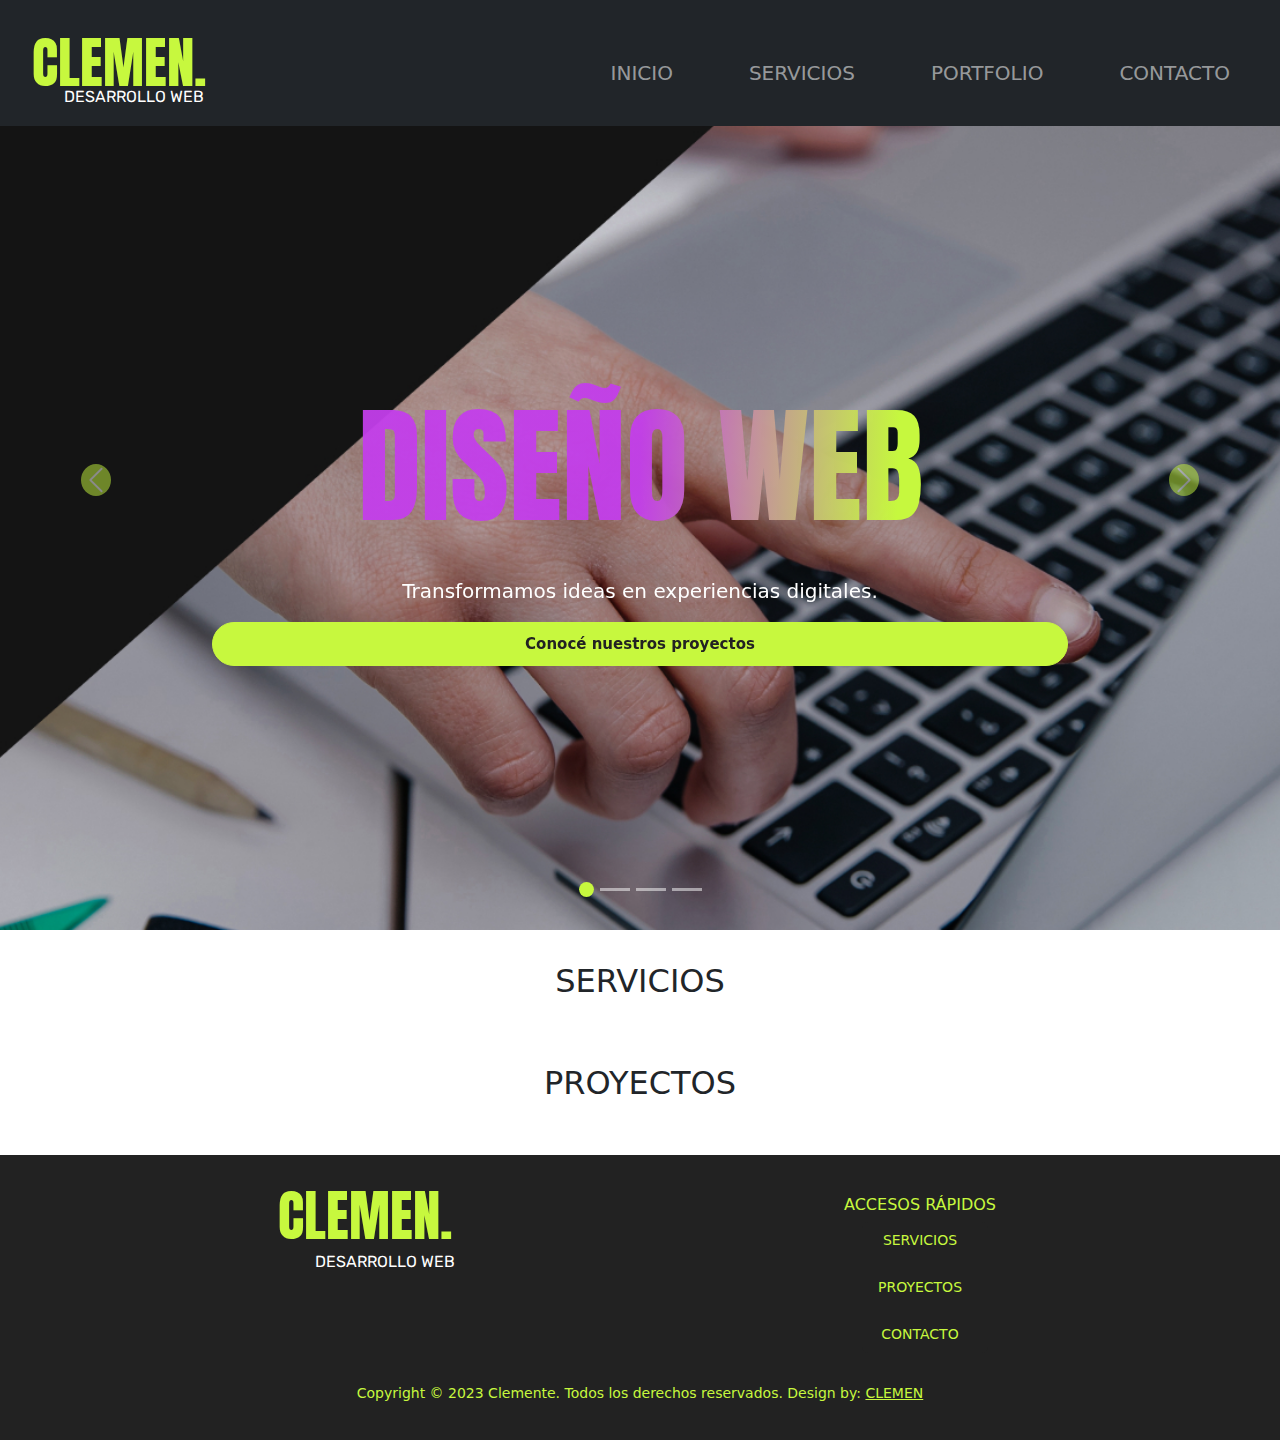
==== index.html @ 140f1930 "v1.0" ====
<!DOCTYPE html>
<html lang="es">
<head>
    <meta charset="UTF-8">
    <meta name="viewport" content="width=device-width, initial-scale=1.0">
    <!-- BS 5.3.3 -->
    <link href="https://cdn.jsdelivr.net/npm/bootstrap@5.3.3/dist/css/bootstrap.min.css" rel="stylesheet" integrity="sha384-QWTKZyjpPEjISv5WaRU9OFeRpok6YctnYmDr5pNlyT2bRjXh0JMhjY6hW+ALEwIH" crossorigin="anonymous">
    <!-- Font Awesome -->
    <link rel="stylesheet" href="https://cdnjs.cloudflare.com/ajax/libs/font-awesome/6.5.2/css/all.min.css" integrity="sha512-SnH5WK+bZxgPHs44uWIX+LLJAJ9/2PkPKZ5QiAj6Ta86w+fsb2TkcmfRyVX3pBnMFcV7oQPJkl9QevSCWr3W6A==" crossorigin="anonymous" referrerpolicy="no-referrer" />
    <!-- AOS Animation link -->
    <link href="https://unpkg.com/aos@2.3.1/dist/aos.css" 
    rel="stylesheet">


    <!-- owl libreria cdnjs -->
    <link rel="stylesheet" href="https://cdnjs.cloudflare.com/ajax/libs/OwlCarousel2/2.3.4/assets/owl.carousel.css" integrity="sha512-UTNP5BXLIptsaj5WdKFrkFov94lDx+eBvbKyoe1YAfjeRPC+gT5kyZ10kOHCfNZqEui1sxmqvodNUx3KbuYI/A==" crossorigin="anonymous" referrerpolicy="no-referrer" />
    <link rel="stylesheet" href="https://cdnjs.cloudflare.com/ajax/libs/OwlCarousel2/2.3.4/assets/owl.theme.default.min.css" integrity="sha512-sMXtMNL1zRzolHYKEujM2AqCLUR9F2C4/05cdbxjjLSRvMQIciEPCQZo++nk7go3BtSuK9kfa/s+a4f4i5pLkw==" crossorigin="anonymous" referrerpolicy="no-referrer" />
    <!-- CSS Link -->
    <link rel="stylesheet" href="./css/style.css?">


    <title>CLEMEN | DISEÑO WEB</title>


</head>
<body>

<!-- MENU -->
<nav class="navbar navbar-expand-sm bg-dark navbar-dark fixed-top">
    
    <div class="container-fluid">
        <a class="navbar-brand" href="#">CLEMEN. <br> <span>DESARROLLO WEB</span></a>
        <button class="navbar-toggler" type="button" data-bs-toggle="collapse" data-bs-target="#menu">
        <span class="navbar-toggler-icon"></span>
        </button>
        <div class="collapse navbar-collapse" id="menu">
        <ul class="navbar-nav">
            <li class="nav-item">
            <a class="nav-link" href="#">Inicio</a>
            </li>
            <li class="nav-item">
            <a class="nav-link" href="#">Servicios</a>
            </li>
            <li class="nav-item">
            <a class="nav-link" href="#">Portfolio</a>
            </li>
            <li class="nav-item">
            <a class="nav-link" href="#">Contacto</a>
            </li>
        </ul>
        </div>
    </div>
    </nav>
<main class="carousel-main">    
    <!-- Carousel -->
    <div id="demo" class="carousel slide" data-bs-ride="carousel">

    <!-- Indicators/dots -->
    <div class="carousel-indicators">
    <button type="button" data-bs-target="#demo" data-bs-slide-to="0" class="active">        
    </button>
    <button type="button" class="no-active" data-bs-target="#demo" data-bs-slide-to="1">
    </button>
    <button type="button" class="no-active" data-bs-target="#demo" data-bs-slide-to="2">
    </button>
    <button type="button" class="no-active" data-bs-target="#demo" data-bs-slide-to="2">
    </button>
    </div>
    <!-- The slideshow/carousel -->
    <div class="carousel-inner">
        <div class="carousel-item active">
            <div class="img img-slider1"></div>
            <div class="carousel-caption">
                <h1 class="responsive-titulo">DISEÑO WEB</h1>
                <p class="responsive-texto">Transformamos ideas en experiencias digitales.</p>
                <a href="#" class="btn btn-primary btn-call">Conocé nuestros proyectos</a>                            
            </div>
        </div>
        <div class="carousel-item ">
            <div class="img img-slider3"></div>
            <div class="carousel-caption">
                <h3 class="responsive-titulo">VISIBILIDAD WEB</h3>
                <p class="responsive-texto">Enfoca en mejorar la visibilidad en línea de los clientes</p>
                <a href="#" class="btn btn-primary btn-call">Descubrí cómo lo hacemos</a>
            </div>
        </div>
        <div class="carousel-item ">
            <div class="img img-slider4"></div>
            <div class="carousel-caption ">
                <h3 class="responsive-titulo">DISEÑO UX</h3>
                <p class="responsive-texto">Creamos experiencias digitales centradas y adaptadas para todos usuarios.</p>
                <a href="#" class="btn btn-primary btn-call">Conocé más</a>
            </div>
        </div>
        <div class="carousel-item ">
            <div class="img img-slider2"></div>
            <div class="carousel-caption">
                <h3 class="responsive-titulo">IDENTIDAD VISUAL</h3>
                <p class="responsive-texto">Construimos la identidad de tu negocio</p>
                <a href="#" class="btn btn-primary btn-call">Conocé más</a>
            </div>
        </div>


    </div>    
    <!-- Left and right controls/icons -->
    <button class="carousel-control-prev" type="button" data-bs-target="#demo" data-bs-slide="prev">
    <span class="carousel-control-prev-icon"></span>
    </button>
    <button class="carousel-control-next" type="button" data-bs-target="#demo" data-bs-slide="next">
    <span class="carousel-control-next-icon"></span>
    </button>
    </div>

</main>
<section class="servicios m-2" id="servicios">
    <div class="container">
        <h2 class="p-4 text-center">SERVICIOS</h2>
    </div>
    <div class="container d-flex ">
        <div class="owl-carousel owl-one owl-theme justify-content-center align-items-center">
            <div class="item item-branding">                
                <h4 class="animated-header">BRANDING</h4>
            </div>
            <div class="item item-design"><h4 class="animated-header">SITIOS WEB</h4></div>
            <div class="item item-seo"><h4 class="animated-header">SEO</h4></div>
    </div>
</section>
<section class="jumbotron">
    <div class="container-fluid">

    </div>
</section>
<section class="call-action m-2" id="call-action">
    <div class="container">
        <h2 class="p-4 text-center">PROYECTOS</h2>
    </div>    
    <div class="container-fluid">
        <div class="row">
            <div class="owl-carousel owl-two owl-theme justify-content-center align-items-center">
                <div class="item-proyecto item-proyecto1"></div>
                <div class="item-proyecto item-proyecto2"></div>
                <div class="item-proyecto item-proyecto3"></div>
                <div class="item-proyecto item-proyecto4"></div>
                <div class="item-proyecto item-proyecto5"></div>

        </div>
        </div>
    </div>
</section>
<footer>
    <div class="container">
        <div class="row">
            <div class="col-12 col-md-6 col-lg-6">
                    <div class="logo-footer m-4">
                        <a href="#">CLEMEN. <br><span>DESARROLLO WEB</span></a>
                    </div>
                    <div class="redes">
                        <a href="#"><i class="fa-brands fa-instagram"></i></a>
                        <a href="#"><i class="fa-brands fa-github"></i></a>
                        <a href="#"><i class="fa-solid fa-envelope"></i></a>
                    </div>
            </div>
            <div class="col-12 col-md-6 col-lg-6">
                <div class="accesos-rapidos">  
                    <h3>ACCESOS RÁPIDOS</h3>
                    <ul class="list-group">
                        <li class="list-group-item"><a href="#servicios">SERVICIOS</a></li>
                        <li class="list-group-item"><a href="#call-action">PROYECTOS</a></li>
                        <li class="list-group-item"><a href="#contacto">CONTACTO</a></li>                        
                    </ul>
                </div>
            </div>
        </div>
        <!-- COPYRIGHT -->

        <div class="copyright">
            <p>Copyright © 2023 Clemente. Todos los derechos reservados. Design by: <a href="#">CLEMEN</a></p>
        </div>
    </div>
</footer>
    <!--jqery script -->
    <script src="https://cdnjs.cloudflare.com/ajax/libs/jquery/3.7.1/jquery.min.js" integrity="sha512-v2CJ7UaYy4JwqLDIrZUI/4hqeoQieOmAZNXBeQyjo21dadnwR+8ZaIJVT8EE2iyI61OV8e6M8PP2/4hpQINQ/g==" crossorigin="anonymous" referrerpolicy="no-referrer"></script>
    <!-- Owl carousel script -->
    <script src="https://cdnjs.cloudflare.com/ajax/libs/OwlCarousel2/2.3.4/owl.carousel.min.js" integrity="sha512-bPs7Ae6pVvhOSiIcyUClR7/q2OAsRiovw4vAkX+zJbw3ShAeeqezq50RIIcIURq7Oa20rW2n2q+fyXBNcU9lrw==" crossorigin="anonymous" referrerpolicy="no-referrer"></script>
    <script>
    $('.owl-one').owlCarousel({
    loop:true,
    margin: 10,    
    center: true,
    responsive:{
            0:{
                items:1.2
            },
            600:{
                items:3
            },
            1000:{
                items:3
            }
        }
    })
    $('.owl-two').owlCarousel({
    loop: true,
    margin: 10,    
    items: 1,
    autoplay: true,
    center: true,
    autowidth: true,
    autoplayTimeout: 3000, // Cambia cada 3 segundos
    autoplayHoverPause: true,
    responsive:{
            0:{
                items:1.3
            },
            600:{
                items:3
            },
            1000:{
                items:3.5
            }
        }
  });
    </script>
    <!-- Script BS 5.3.3 -->
    <script src="https://cdn.jsdelivr.net/npm/bootstrap@5.3.3/dist/js/bootstrap.bundle.min.js" integrity="sha384-YvpcrYf0tY3lHB60NNkmXc5s9fDVZLESaAA55NDzOxhy9GkcIdslK1eN7N6jIeHz" crossorigin="anonymous"></script>

    <!-- Script JS MAIN
    <script src="./js/main.js"></sc>  -->
</body>
</html>
---- css/style.css ----
@import url('https://fonts.googleapis.com/css2?family=Anton+SC&family=Rubik:ital,wght@0,300..900;1,300..900&display=swap');
* {
    margin: 0;
    padding: 0;
    box-sizing: border-box;
}

.navbar{
    height: auto;
    padding: 20px 0px;
}
.navbar-toggler{
    border: 0px;
    color:#ffffff00;
    border-radius: 0px;
}


.navbar-toggler:hover{
    color: #fff;
    transition: all, 0.2s;
    transform: scale(1.3);
}

.navbar-brand {
    color: #C7F83E;
    width: 70%;
    font-family: 'Anton SC', sans-serif;
    font-size: 55px;   
    margin-bottom: 0px; 
    line-height: 34px;  
    padding: 20px;
    
}
.navbar-brand span {
    position: absolute;    
    font-size: 16px;
    margin-left: 32px;
    color: #fff;
    text-align: right;
    font-family: "Rubik", sans-serif;
    font-style: normal;

}
.navbar-nav li {
    display: flex;
    justify-content: space-between;
    align-items: end;
    padding: 10px 30px;        
    font-size: 20px;
    width: 100%;
    text-transform: uppercase;
}
/* cambio de color a negro del texto de cada nav-link en hover */

.nav-item:hover{
    background-color: #C7F83E;
    transition: all, 0.2s;
    transform: scale(1.1);
}
.navbar-collapse{
    margin-top: 20px;
}

.nav-item:hover a{
    color: #222222;
}


.carousel-item .img {
    max-width: 100%;
    height: 100vh;
    background-position: center;
    background-size: cover;
    background-repeat: no-repeat;
}

.img-slider1{
    background-image: url(../img/baner_1_cel.jpg);
}
.img-slider2{
    background-image: url(../img/branding.jpg);
}
.img-slider3{
    background-image: url(../img/baner_3.jpg);
}
.img-slider4{
    background-image: url(../img/slider-ux.jpg);
}


.carousel-main{
    margin-top: 50px;
}

.carousel-control-next-icon,
.carousel-control-prev-icon {
    background-color: #C7F83E;
    border-radius: 50%;
    width: 30px;
}

/* cambio de estilo los botones de los indicadores del carousel a botones amarillos redondos con el active en el indicador activo */
.carousel-indicators{
    height: 50px;
}
.carousel-indicators{
    height: 50px;
    display: flex;
    justify-content: center;
    align-items: center;
}

.responsive-titulo {
	font-size: clamp(3rem, 10vw, 8rem);
    padding: 25px;
}

.responsive-titulo {
	background-image: linear-gradient(92deg, #c33eebf1 50%, #c6f83e 80%);
	-webkit-text-fill-color: #0000;
	-webkit-background-clip: text;
}


.carousel-indicators{
    margin-top: 20px;
}

.carousel-indicators .active{
    background-color: #C7F83E;
    height: 15px;
    width: 15px;
    border-radius: 50%;
}

.carousel-caption{  
    position: absolute;
    top: 10%;
	display: flex;	
	justify-content: center; 
    flex-direction: column;    
    border-radius: 10px;    
    font-size: 20px; 
    padding: 20px;
    height: auto;
    /* efecto de blur en el fondo */
    backdrop-filter: blur(5px);

}
.carousel-caption h3,h1{
    font-weight: 300;       
    font-family: 'Anton SC', sans-serif;
    text-align: center;
}   
.carousel-caption span{
    font-weight: 300; 
    font-size: 50px;       
    font-family: 'Anton SC', sans-serif;
}

.btn-call {
    background-color: #C7F83E;
    color: #222222;
    border: 1px solid #C7F83E;
    font-size: 15px;
    font-weight: 600;
    padding: 10px 20px;
    border-radius: 50px;
    width: auto;
    transition: all 0.3s ease-in-out;
}
.btn-call:hover {
    background-color: #222222;
    color: #C7F83E;
    border: 1px solid #C7F83E;
    transition: all 0.3s ease-in-out;
}
.owl-carousel .item{    
    border-radius: 10px;
    padding: 0px;
    font-size: 25px;
    text-align: center;
    background-size: cover;
    background-position: center;
    background-repeat: no-repeat;
    height: 250px;
    display: flex;
    justify-content: center;
    align-items: end;
}

.owl-carousel .item-proyecto{
    height: 200px;
    width: auto;;
    background-size: cover;
    background-position: center;    
}

.item-proyecto1{
    background-image: url(../img/mockup-aht.jpg);
}

.item-proyecto2{
    background-image: url(../img/mockup-brossi.jpg);
}

.item-proyecto3{
    background-image: url(../img/mockup-guerrieri.jpg);
}

.item-proyecto4{
    background-image: url(../img/mockup-hogar.jpg);
}

.item-proyecto5{
    background-image: url(../img/mockup-costabonita.jpg);
}

.item-branding{
    background-image: url(../img/branding.jpg);
}
.item-design{
    background-image: url(../img/diseno-web.jpg);
}
.item-seo{
    background-image: url(../img/seo.jpg);
}


.animated-header {
    display: inline-block;
    position: relative;
    color: black;
    background-color: #C7F83E;
    width: 100%;
    overflow: hidden;
    transition: all 0.3s ease;
    padding: 10px
}


.animated-header:hover::before {
transform: translateX(0);
}

.animated-header:hover {
color: white; /* Color del texto cuando está animado */
background-color: #8f3ef8;
}
footer{
    background-color: #222222;
    color: #C7F83E;
    padding: 20px;
    text-align: center;
    font-size: 14px;
    margin-top: 20px;
}

.logo-footer a{
    width: 100px;
    height: 100px;
    margin-bottom: 20px;
    color: #C7F83E;
    width: 70%;
    font-family: 'Anton SC', sans-serif;
    font-size: 55px;   
    margin-bottom: 0px; 
    line-height: 34px;  
    padding: 20px;
    text-decoration: none;
}
.logo-footer a span {
    position: absolute;    
    font-size: 16px;    
    color: #fff;    
    font-family: "Rubik", sans-serif;
    font-style: normal;
    margin-left: -30px;
    
}

.redes{
    display: flex;
    justify-content: center;
    align-items: center;
    margin-top: 20px;
    margin-bottom: 20px;
}
.redes a{
    color: #C7F83E;
    font-size: 30px;
    margin-right: 10px;
    transition: all 0.3s ease-in-out;
}
.redes a:hover{
    color: #8f3ef8;
    transform: scale(1.2);
}
.accesos-rapidos{
    display: flex;
    justify-content: center;
    align-items: center;
    flex-direction: column;
    margin-top: 20px;
    margin-bottom: 20px;    
}
.accesos-rapidos ul{
    list-style: none;
    padding: 0;
    margin: 0;    
}
.accesos-rapidos li{
    margin-bottom: 10px;
    background-color: #222222;
    border: 0px;
}
.accesos-rapidos h3{
    color: #C7F83E;
    font-size: 16px;
    margin-right: 10px;
    transition: all 0.3s ease-in-out;
}
.accesos-rapidos a{
    color: #C7F83E;
    font-size: 14px;
    margin-right: 10px;
    transition: all 0.3s ease-in-out;
    text-decoration: none;
}
.accesos-rapidos a:hover{
    color: #8f3ef8;
    transform: scale(1.2);
    
}
/* copyright */
.copyright p a{
    color: #C7F83E;
}

@media (min-width: 768px){
    .img-slider1{
        background-image: url(../img/baner_1.jpg);
    }
    .img-slider2{
        background-image: url(../img/branding.jpg);
    }
    .img-slider3{
        background-image: url(../img/baner_3.jpg);
    }
    .img-slider3{
        background-image: url(../img/slider-ux.jpg);
    }
    .carousel-main{
        margin-top: 30px;
    }
    .carousel-caption{
        backdrop-filter: blur(0px);
    }

}
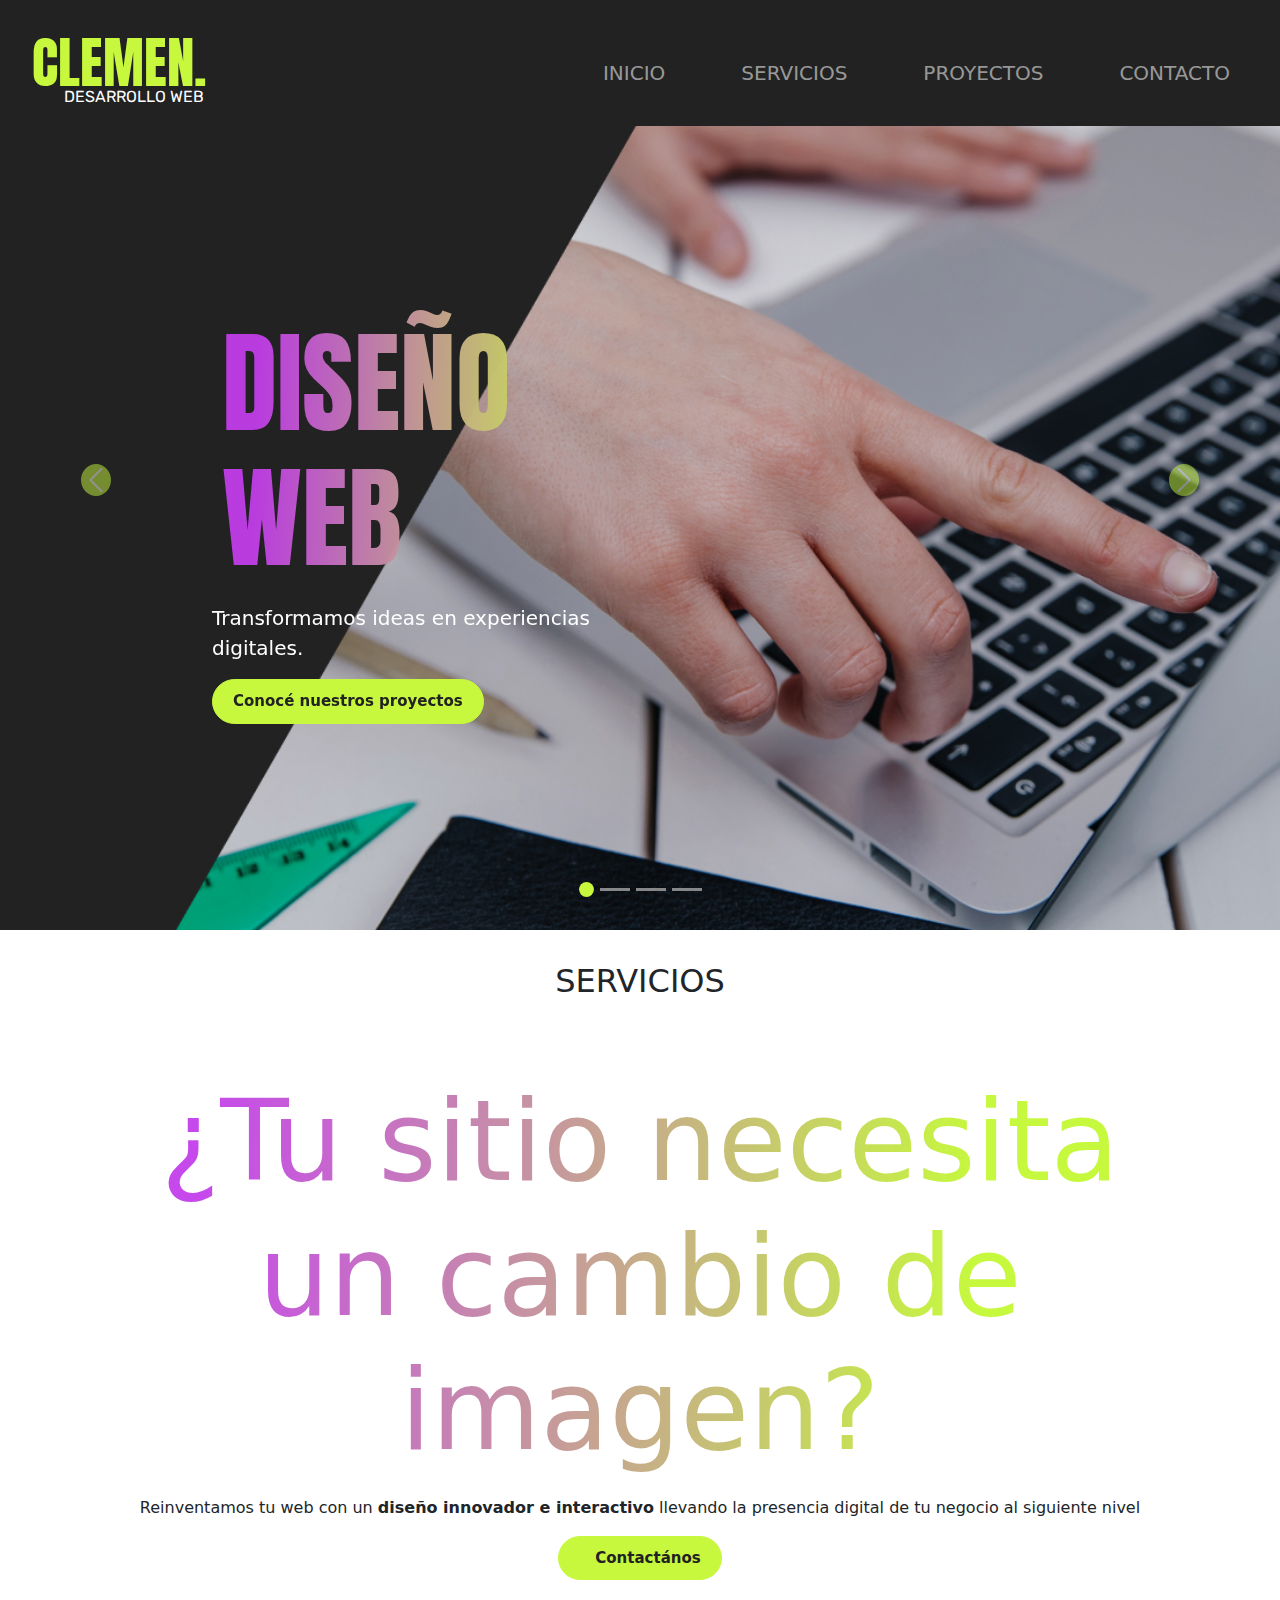
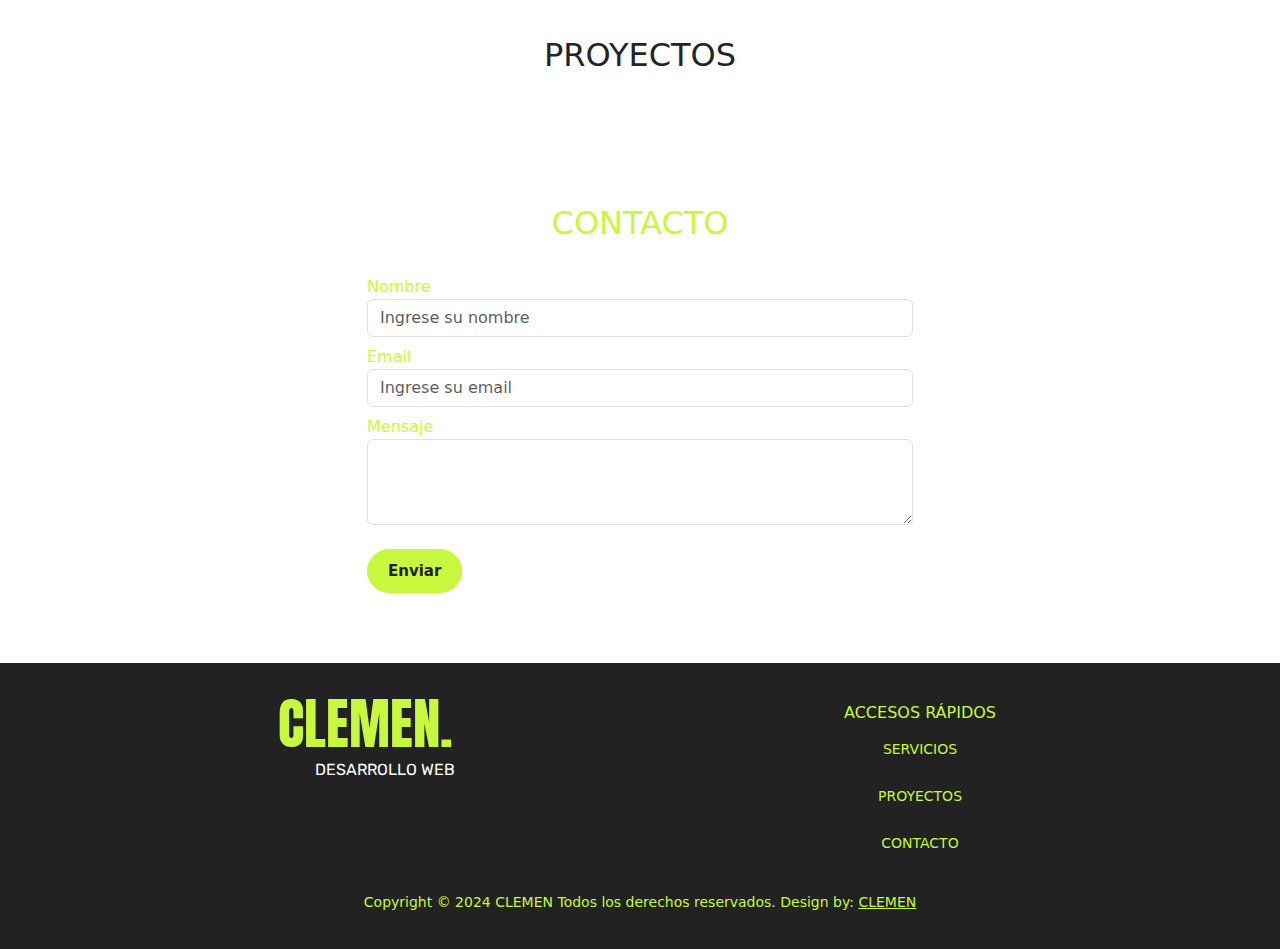
==== commit d1929997: "V2 optimizado desktop y mobile" ====
--- a/index.html
+++ b/index.html
@@ -19,15 +19,14 @@
     <link rel="stylesheet" href="./css/style.css?">
 
 
-    <title>CLEMEN | DISEÑO WEB</title>
+    <title>CLEMEN. | DISEÑO WEB</title>
 
 
 </head>
 <body>
 
 <!-- MENU -->
-<nav class="navbar navbar-expand-sm bg-dark navbar-dark fixed-top">
-    
+<nav class="navbar navbar-expand-sm navbar-dark fixed-top">    
     <div class="container-fluid">
         <a class="navbar-brand" href="#">CLEMEN. <br> <span>DESARROLLO WEB</span></a>
         <button class="navbar-toggler" type="button" data-bs-toggle="collapse" data-bs-target="#menu">
@@ -39,13 +38,13 @@
             <a class="nav-link" href="#">Inicio</a>
             </li>
             <li class="nav-item">
-            <a class="nav-link" href="#">Servicios</a>
-            </li>
-            <li class="nav-item">
-            <a class="nav-link" href="#">Portfolio</a>
-            </li>
-            <li class="nav-item">
-            <a class="nav-link" href="#">Contacto</a>
+            <a class="nav-link" href="#servicios">Servicios</a>
+            </li>
+            <li class="nav-item">
+            <a class="nav-link" href="#proyectos">Proyectos</a>
+            </li>
+            <li class="nav-item">
+            <a class="nav-link" href="#contacto">Contacto</a>
             </li>
         </ul>
         </div>
@@ -63,7 +62,7 @@
     </button>
     <button type="button" class="no-active" data-bs-target="#demo" data-bs-slide-to="2">
     </button>
-    <button type="button" class="no-active" data-bs-target="#demo" data-bs-slide-to="2">
+    <button type="button" class="no-active" data-bs-target="#demo" data-bs-slide-to="3">
     </button>
     </div>
     <!-- The slideshow/carousel -->
@@ -71,33 +70,43 @@
         <div class="carousel-item active">
             <div class="img img-slider1"></div>
             <div class="carousel-caption">
-                <h1 class="responsive-titulo">DISEÑO WEB</h1>
-                <p class="responsive-texto">Transformamos ideas en experiencias digitales.</p>
-                <a href="#" class="btn btn-primary btn-call">Conocé nuestros proyectos</a>                            
-            </div>
-        </div>
-        <div class="carousel-item ">
+                <h1 class="responsive-titulo text-start">DISEÑO WEB</h1>
+                <p class="text-start">Transformamos ideas en experiencias digitales.</p>
+                <div class="boton-call text-start">
+                    <a href="#proyectos" class="btn btn-primary btn-call">Conocé nuestros proyectos</a>
+                </div>
+                                            
+            </div>
+        </div>
+
+        <div class="carousel-item">
+            <div class="img img-slider4"></div>
+            <div class="carousel-caption l-50">
+                <h3 class="responsive-titulo">DISEÑO UX</h3>
+                <p class="text-end">Creamos experiencias digitales centradas y adaptadas para todos usuarios.</p>
+                <div class="boton-call text-end"><a href="#" class="btn btn-primary btn-call">Conocé el proceso</a>
+                </div>
+                
+            </div>
+        </div>
+        <div class="carousel-item">
             <div class="img img-slider3"></div>
             <div class="carousel-caption">
-                <h3 class="responsive-titulo">VISIBILIDAD WEB</h3>
-                <p class="responsive-texto">Enfoca en mejorar la visibilidad en línea de los clientes</p>
-                <a href="#" class="btn btn-primary btn-call">Descubrí cómo lo hacemos</a>
-            </div>
-        </div>
-        <div class="carousel-item ">
-            <div class="img img-slider4"></div>
-            <div class="carousel-caption ">
-                <h3 class="responsive-titulo">DISEÑO UX</h3>
-                <p class="responsive-texto">Creamos experiencias digitales centradas y adaptadas para todos usuarios.</p>
-                <a href="#" class="btn btn-primary btn-call">Conocé más</a>
-            </div>
-        </div>
+                <h3 class="responsive-titulo text-start">VISIBILIDAD WEB</h3>
+                <p class="text-start">Optimizamos tu sitio para que aparezcas dónde y cómo tus clientes te buscan.</p>
+                <div class="boton-call text-start"><a href="./pages/seo.html" class="btn btn-primary btn-call">Descubrí cómo lo hacemos</a></div>
+                
+            </div>
+        </div>        
         <div class="carousel-item ">
             <div class="img img-slider2"></div>
-            <div class="carousel-caption">
-                <h3 class="responsive-titulo">IDENTIDAD VISUAL</h3>
-                <p class="responsive-texto">Construimos la identidad de tu negocio</p>
-                <a href="#" class="btn btn-primary btn-call">Conocé más</a>
+            <div class="carousel-caption l-50">
+                <h3 class="responsive-titulo text-end">IDENTIDAD VISUAL</h3>
+                <p class="text-end">Tu marca es tu historia, construimos la imagen de tu negocio.</p>
+                <div class="boton-call text-end">
+                    <a href="./pages/branding.html" class="btn btn-primary btn-call">Conocé más</a>
+                </div>
+                
             </div>
         </div>
 
@@ -119,32 +128,88 @@
     </div>
     <div class="container d-flex ">
         <div class="owl-carousel owl-one owl-theme justify-content-center align-items-center">
+            <div class="item item-design"><h4 class="animated-header">SITIOS WEB</h4></div>
             <div class="item item-branding">                
                 <h4 class="animated-header">BRANDING</h4>
             </div>
-            <div class="item item-design"><h4 class="animated-header">SITIOS WEB</h4></div>
             <div class="item item-seo"><h4 class="animated-header">SEO</h4></div>
     </div>
 </section>
 <section class="jumbotron">
-    <div class="container-fluid">
-
-    </div>
-</section>
-<section class="call-action m-2" id="call-action">
+    <div class="container text-center p-4">
+        <div class="row">
+            <div class="col-auto">
+                <h2 class="responsive-titulo text-center">¿Tu sitio necesita un cambio de imagen?</h2>
+                <p>Reinventamos tu web con un <strong>diseño innovador e interactivo</strong> llevando la presencia digital de tu negocio al siguiente nivel</p>
+                <a href="" class="btn btn-primary btn-call"><i class="fa-brands fa-whatsapp me-3"></i>Contactános</a>
+        </div>
+
+        
+    </div>
+</section>
+<section class="call-action m-2" id="proyectos">
     <div class="container">
         <h2 class="p-4 text-center">PROYECTOS</h2>
     </div>    
     <div class="container-fluid">
         <div class="row">
             <div class="owl-carousel owl-two owl-theme justify-content-center align-items-center">
-                <div class="item-proyecto item-proyecto1"></div>
-                <div class="item-proyecto item-proyecto2"></div>
-                <div class="item-proyecto item-proyecto3"></div>
-                <div class="item-proyecto item-proyecto4"></div>
-                <div class="item-proyecto item-proyecto5"></div>
-
-        </div>
+                <div class="item-proyecto item-proyecto1">
+                    <a href="https://alzuarteaht.com.ar" target="_blank">
+                        <div class="overlay"></div>
+                    </a>
+                </div>
+                <div class="item-proyecto item-proyecto2">
+                    <a href="https://lucas-bragagnolo.github.io/Brossi/" target="_blank">
+                        <div class="overlay"></div>
+                    </a>
+                </div>
+                <div class="item-proyecto item-proyecto3">
+                    <a href="https://guerrieripropiedades.com" target="_blank">
+                        <div class="overlay"></div>
+                    </a>                    
+                </div>
+                <div class="item-proyecto item-proyecto4">
+                    <a href="https://hogardemontaña.com.ar" target="_blank">
+                        <div class="overlay"></div>
+                    </a>                    
+                </div>
+                <div class="item-proyecto item-proyecto5">
+                    <a href="https://gesellcostabonita.com.ar/" target="_blank">
+                        <div class="overlay"></div>
+                    </a>                    
+                </div>
+
+        </div>
+        </div>
+    </div>
+</section>
+<section class="contacto mt-4" id="contacto">
+    <div class="container">
+        <div class="row">
+            <div class="col-12">
+                <h2 class="p-4 text-center">CONTACTO</h2>
+            </div>
+            <div class="col-12 col-md-6 col-lg-6 offset-lg-3">
+                <div class="contacto-formulario">
+                    <form action="">
+                        <div class="form-group mb-2">
+                            <label for="nombre">Nombre</label>
+                            <input type="text" class="form-control" id="nombre" placeholder="Ingrese su nombre">
+                        </div>
+                        <div class="form-group mb-2">    
+                            <label for="email">Email</label>
+                            <input type="email" class="form-control" id="email" placeholder="Ingrese su email">
+                            
+                        </div>
+                        <div class="form-group mb-4">
+                            <label for="mensaje">Mensaje</label>
+                            <textarea class="form-control" id="mensaje" rows="3"></textarea>
+                        </div>
+                        <button type="submit" class="btn btn-primary btn-call">Enviar</button>
+                    </form>
+                </div>
+            </div>
         </div>
     </div>
 </section>
@@ -175,7 +240,7 @@
         <!-- COPYRIGHT -->
 
         <div class="copyright">
-            <p>Copyright © 2023 Clemente. Todos los derechos reservados. Design by: <a href="#">CLEMEN</a></p>
+            <p>Copyright © 2024 CLEMEN Todos los derechos reservados. Design by: <a href="#">CLEMEN</a></p>
         </div>
     </div>
 </footer>
--- a/css/style.css
+++ b/css/style.css
@@ -7,16 +7,18 @@
     box-sizing: border-box;
 }
 
+.navbar-dark{
+    background-color: #222222;
+}
 .navbar{
     height: auto;
     padding: 20px 0px;
 }
 .navbar-toggler{
     border: 0px;
-    color:#ffffff00;
+    color:#222222;
     border-radius: 0px;
 }
-
 
 .navbar-toggler:hover{
     color: #fff;
@@ -114,12 +116,11 @@
 }
 
 .responsive-titulo {
-	font-size: clamp(3rem, 10vw, 8rem);
-    padding: 25px;
-}
-
+	font-size: clamp(3.5rem, 10vw, 7rem);
+    padding: 10px;
+}
 .responsive-titulo {
-	background-image: linear-gradient(92deg, #c33eebf1 50%, #c6f83e 80%);
+	background-image: linear-gradient(92deg, #c33eebf1 10%, #c6f83e 80%);
 	-webkit-text-fill-color: #0000;
 	-webkit-background-clip: text;
 }
@@ -152,15 +153,16 @@
 }
 .carousel-caption h3,h1{
     font-weight: 300;       
-    font-family: 'Anton SC', sans-serif;
-    text-align: center;
+    font-family: 'Anton SC', sans-serif;    
 }   
 .carousel-caption span{
     font-weight: 300; 
     font-size: 50px;       
     font-family: 'Anton SC', sans-serif;
 }
-
+.boton-call {
+    width: auto;
+}
 .btn-call {
     background-color: #C7F83E;
     color: #222222;
@@ -168,8 +170,7 @@
     font-size: 15px;
     font-weight: 600;
     padding: 10px 20px;
-    border-radius: 50px;
-    width: auto;
+    border-radius: 50px;    
     transition: all 0.3s ease-in-out;
 }
 .btn-call:hover {
@@ -228,6 +229,19 @@
 .item-seo{
     background-image: url(../img/seo.jpg);
 }
+.overlay{
+    background-color: rgba(0, 0, 0, 0.5);
+    position: absolute;
+    top: 0;
+    left: 0;
+    width: 100%;
+    height: 100%;
+    display: flex;
+    justify-content: center;
+    align-items: center;
+    opacity: 0;
+    transition: opacity 0.3s ease;
+}
 
 
 .animated-header {
@@ -340,24 +354,37 @@
     color: #C7F83E;
 }
 
+.contacto{
+    background-image: url(../img/textura.jpg);
+    background-size: cover;
+    background-position: center;
+    background-repeat: no-repeat;
+    padding: 50px;
+    color: #C7F83E;
+}
+
 @media (min-width: 768px){
     .img-slider1{
-        background-image: url(../img/baner_1.jpg);
+        background-image: url(../img/slider_design.jpg);
     }
     .img-slider2{
-        background-image: url(../img/branding.jpg);
+        background-image: url(../img/slider_brand_2.jpg);
     }
     .img-slider3{
-        background-image: url(../img/baner_3.jpg);
-    }
-    .img-slider3{
-        background-image: url(../img/slider-ux.jpg);
+        background-image: url(../img/slider_seo_3.jpg);
+    }
+    .img-slider4{
+        background-image: url(../img/slider_ux.jpg);
     }
     .carousel-main{
         margin-top: 30px;
     }
     .carousel-caption{
         backdrop-filter: blur(0px);
+        width: 40%;        
+    }
+    .l-50{
+        left: 50%;
     }
 
 }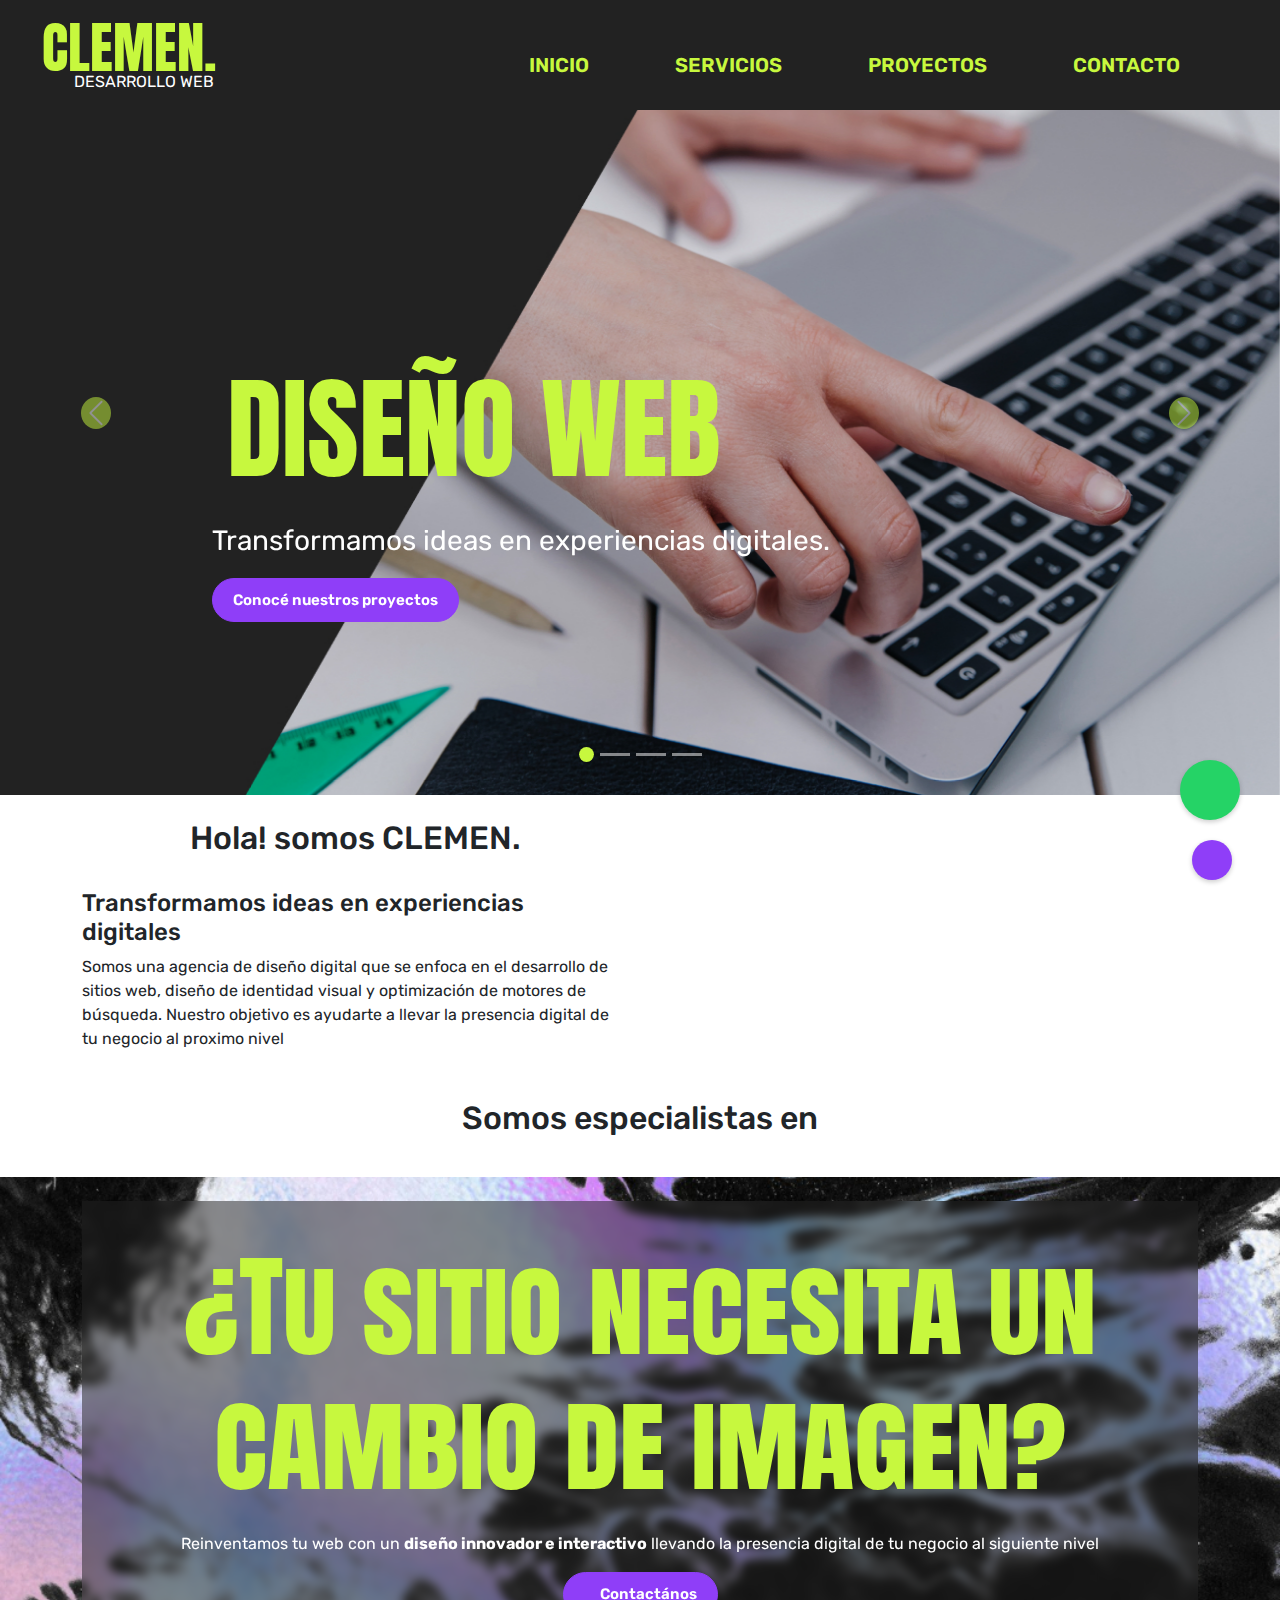
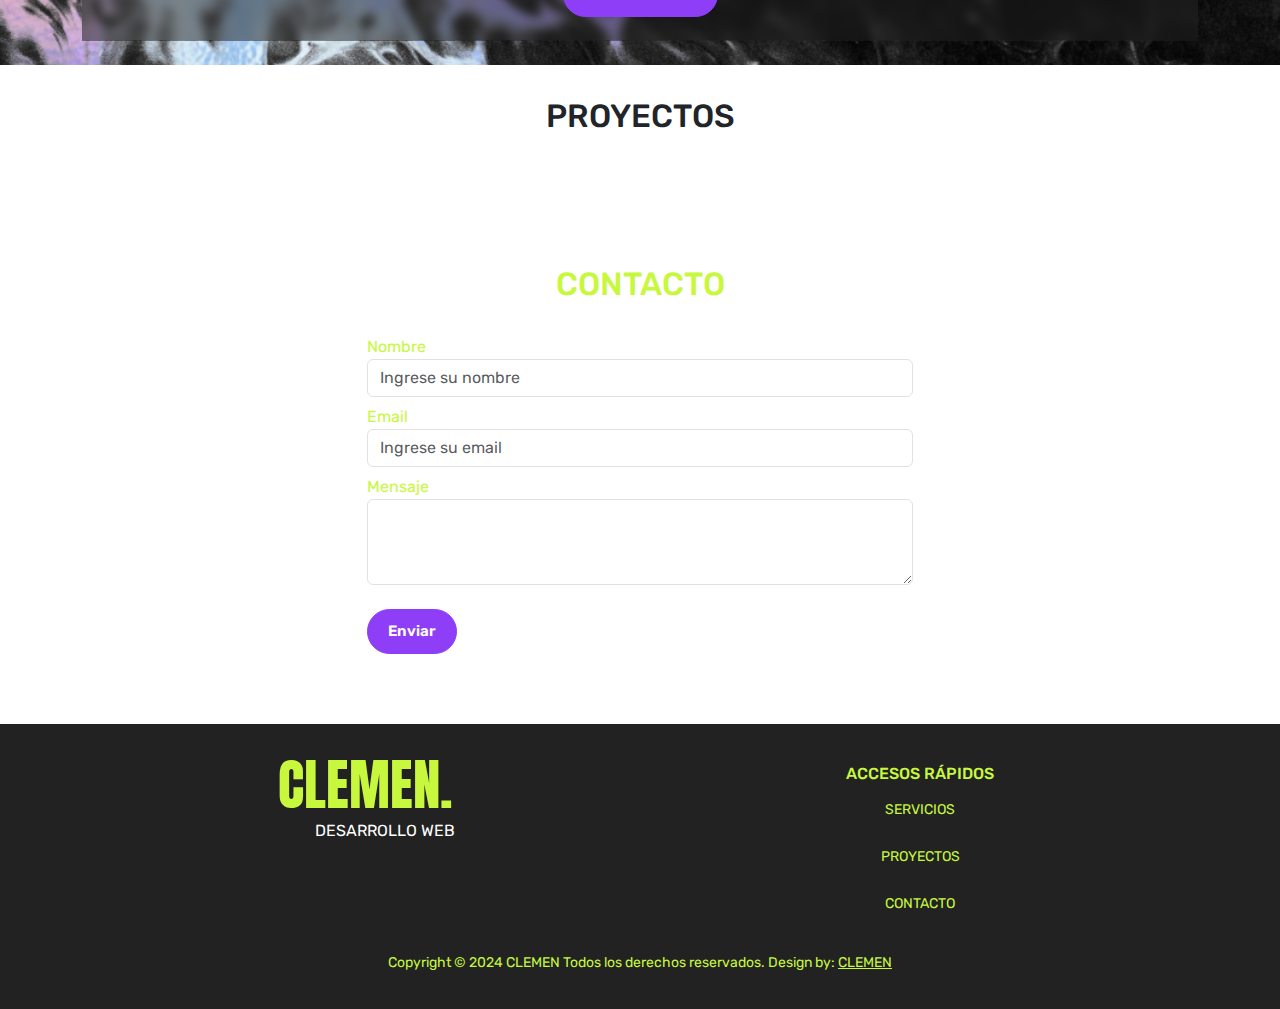
==== commit 0071f467: "Cambio de mood visual a abstracto" ====
--- a/index.html
+++ b/index.html
@@ -24,29 +24,44 @@
 
 </head>
 <body>
-
+    <div class="floating-button">
+        <a href="https://wa.me/+542325420041" target="_blank">
+            <i class="fa-brands fa-whatsapp"></i>
+        </a>
+    </div>
 <!-- MENU -->
 <nav class="navbar navbar-expand-sm navbar-dark fixed-top">    
     <div class="container-fluid">
         <a class="navbar-brand" href="#">CLEMEN. <br> <span>DESARROLLO WEB</span></a>
+
         <button class="navbar-toggler" type="button" data-bs-toggle="collapse" data-bs-target="#menu">
-        <span class="navbar-toggler-icon"></span>
+            <input type="checkbox" id="checkbox" data-bs-toggle="collapse" data-bs-target="#menu">
+            <label for="checkbox" class="toggle">
+                <div class="bars" id="bar1"></div>
+                <div class="bars" id="bar2"></div>
+                <div class="bars" id="bar3"></div>
+            </label>
         </button>
         <div class="collapse navbar-collapse" id="menu">
-        <ul class="navbar-nav">
-            <li class="nav-item">
-            <a class="nav-link" href="#">Inicio</a>
-            </li>
-            <li class="nav-item">
-            <a class="nav-link" href="#servicios">Servicios</a>
-            </li>
-            <li class="nav-item">
-            <a class="nav-link" href="#proyectos">Proyectos</a>
-            </li>
-            <li class="nav-item">
-            <a class="nav-link" href="#contacto">Contacto</a>
-            </li>
-        </ul>
+            <ul class="navbar-nav">
+                <li class="nav-item">
+                <a class="nav-link" href="#">Inicio</a>
+                </li>
+                <li class="nav-item">
+                <a class="nav-link" href="#servicios">Servicios</a>
+                </li>
+                <li class="nav-item">
+                <a class="nav-link" href="#proyectos">Proyectos</a>
+                </li>
+                <li class="nav-item">
+                <a class="nav-link" href="#contacto">Contacto</a>
+                </li>
+            </ul>
+            <div class="redes">
+                <a href="#"><i class="fa-brands fa-instagram"></i></a>
+                <a href="#"><i class="fa-brands fa-github"></i></a>
+                <a href="#"><i class="fa-solid fa-envelope"></i></a>
+            </div>
         </div>
     </div>
     </nav>
@@ -80,19 +95,9 @@
         </div>
 
         <div class="carousel-item">
-            <div class="img img-slider4"></div>
-            <div class="carousel-caption l-50">
-                <h3 class="responsive-titulo">DISEÑO UX</h3>
-                <p class="text-end">Creamos experiencias digitales centradas y adaptadas para todos usuarios.</p>
-                <div class="boton-call text-end"><a href="#" class="btn btn-primary btn-call">Conocé el proceso</a>
-                </div>
-                
-            </div>
-        </div>
-        <div class="carousel-item">
             <div class="img img-slider3"></div>
             <div class="carousel-caption">
-                <h3 class="responsive-titulo text-start">VISIBILIDAD WEB</h3>
+                <h3 class="responsive-titulo text-start">SEO </h3>
                 <p class="text-start">Optimizamos tu sitio para que aparezcas dónde y cómo tus clientes te buscan.</p>
                 <div class="boton-call text-start"><a href="./pages/seo.html" class="btn btn-primary btn-call">Descubrí cómo lo hacemos</a></div>
                 
@@ -100,7 +105,7 @@
         </div>        
         <div class="carousel-item ">
             <div class="img img-slider2"></div>
-            <div class="carousel-caption l-50">
+            <div class="carousel-caption text-end l-50">
                 <h3 class="responsive-titulo text-end">IDENTIDAD VISUAL</h3>
                 <p class="text-end">Tu marca es tu historia, construimos la imagen de tu negocio.</p>
                 <div class="boton-call text-end">
@@ -122,9 +127,18 @@
     </div>
 
 </main>
+
+<section class="about-us">
+    <div class="container">
+        <div class="row">
+            <div class="col-md-6">
+                <h2 class="p-4 text-center">Hola! somos CLEMEN.</h2>
+                <h4>Transformamos ideas en experiencias digitales</h4>
+                <p>Somos una agencia de diseño digital que se enfoca en el desarrollo de sitios web, diseño de identidad visual y optimización de motores de búsqueda. Nuestro objetivo es ayudarte a llevar la presencia digital de tu negocio al proximo nivel</p>
+</section>
 <section class="servicios m-2" id="servicios">
     <div class="container">
-        <h2 class="p-4 text-center">SERVICIOS</h2>
+        <h2 class="p-4 text-center">Somos especialistas en</h2>
     </div>
     <div class="container d-flex ">
         <div class="owl-carousel owl-one owl-theme justify-content-center align-items-center">
@@ -138,9 +152,9 @@
 <section class="jumbotron">
     <div class="container text-center p-4">
         <div class="row">
-            <div class="col-auto">
+            <div class="col-auto p-4 text-center blur">
                 <h2 class="responsive-titulo text-center">¿Tu sitio necesita un cambio de imagen?</h2>
-                <p>Reinventamos tu web con un <strong>diseño innovador e interactivo</strong> llevando la presencia digital de tu negocio al siguiente nivel</p>
+                <p class="text-white">Reinventamos tu web con un <strong>diseño innovador e interactivo</strong> llevando la presencia digital de tu negocio al siguiente nivel</p>
                 <a href="" class="btn btn-primary btn-call"><i class="fa-brands fa-whatsapp me-3"></i>Contactános</a>
         </div>
 
@@ -244,6 +258,9 @@
         </div>
     </div>
 </footer>
+<!-- Agrego el boton de ir arriba -->
+<a href="#" class="ir-arriba"><i class="fa-solid fa-arrow-up"></i></a>
+    <!-- Bootstrap script -->
     <!--jqery script -->
     <script src="https://cdnjs.cloudflare.com/ajax/libs/jquery/3.7.1/jquery.min.js" integrity="sha512-v2CJ7UaYy4JwqLDIrZUI/4hqeoQieOmAZNXBeQyjo21dadnwR+8ZaIJVT8EE2iyI61OV8e6M8PP2/4hpQINQ/g==" crossorigin="anonymous" referrerpolicy="no-referrer"></script>
     <!-- Owl carousel script -->
--- a/css/style.css
+++ b/css/style.css
@@ -6,19 +6,24 @@
     padding: 0;
     box-sizing: border-box;
 }
-
+body{
+    font-family: 'Rubik', sans-serif;
+}
 .navbar-dark{
     background-color: #222222;
 }
 .navbar{
     height: auto;
-    padding: 20px 0px;
+    padding: 10px 10px 10px 10px;
+    display: flex;
+    justify-content: space-between;
 }
 .navbar-toggler{
     border: 0px;
     color:#222222;
     border-radius: 0px;
 }
+
 
 .navbar-toggler:hover{
     color: #fff;
@@ -36,6 +41,10 @@
     padding: 20px;
     
 }
+.navbar-toggler:focus{
+    box-shadow: none;
+}
+
 .navbar-brand span {
     position: absolute;    
     font-size: 16px;
@@ -55,8 +64,19 @@
     width: 100%;
     text-transform: uppercase;
 }
+.nav-item{
+    text-align: center;
+}
 /* cambio de color a negro del texto de cada nav-link en hover */
-
+.nav-item .nav-link{
+    color: #C7F83E;
+    font-weight: 600;
+    font-size: 20px;
+    padding: 10px 20px;
+    border-radius: 50px;
+    transition: all 0.3s ease-in-out;
+    margin-right: 10px;
+}
 .nav-item:hover{
     background-color: #C7F83E;
     transition: all, 0.2s;
@@ -71,22 +91,86 @@
 }
 
 
+
+/* Cambio de estilo el toggler */
+#checkbox {
+    display: none;
+  }
+  
+  .toggle {
+    position: relative;
+    width: 40px;
+    height: 40px;
+    cursor: pointer;
+    display: flex;
+    flex-direction: column;
+    align-items: center;
+    justify-content: center;
+    gap: 10px;
+    transition-duration: .5s;
+  }
+  
+  .bars {
+    width: 100%;
+    height: 4px;
+    background-color: #8f3ef8;
+    border-radius: 4px;
+  }
+  
+  #bar2 {
+    transition-duration: .8s;
+  }
+  
+  #bar1,#bar3 {
+    width: 70%;
+  }
+  
+  #checkbox:checked + .toggle .bars {
+    position: absolute;
+    transition-duration: .5s;
+  }
+  
+  #checkbox:checked + .toggle #bar2 {
+    transform: scaleX(0);
+    transition-duration: .5s;
+  }
+  
+  #checkbox:checked + .toggle #bar1 {
+    width: 100%;
+    transform: rotate(45deg);
+    transition-duration: .5s;
+  }
+  
+  #checkbox:checked + .toggle #bar3 {
+    width: 100%;
+    transform: rotate(-45deg);
+    transition-duration: .5s;
+  }
+  
+  #checkbox:checked + .toggle {
+    transition-duration: .5s;
+    transform: rotate(180deg);
+  }
+  /* Fin de estilos de toggel */
+
+
 .carousel-item .img {
     max-width: 100%;
-    height: 100vh;
+    height: 85vh;
     background-position: center;
     background-size: cover;
     background-repeat: no-repeat;
+
 }
 
 .img-slider1{
-    background-image: url(../img/baner_1_cel.jpg);
+    background-image: url(../img/24402997_282883655780188.jpg);
 }
 .img-slider2{
-    background-image: url(../img/branding.jpg);
+    background-image: url(../img/21846586_6527739.jpg);
 }
 .img-slider3{
-    background-image: url(../img/baner_3.jpg);
+    background-image: url(../img/106179.jpg);
 }
 .img-slider4{
     background-image: url(../img/slider-ux.jpg);
@@ -95,6 +179,14 @@
 
 .carousel-main{
     margin-top: 50px;
+}
+.carousel-caption{
+    position: absolute;
+    bottom: 20%;
+    padding: 20px;
+    border-radius: 10%;
+    backdrop-filter: blur(10px);
+    background-image: linear-gradient(to bottom, rgba(0, 0, 0, 0.5), rgba(0, 0, 0, 0.5));
 }
 
 .carousel-control-next-icon,
@@ -116,11 +208,12 @@
 }
 
 .responsive-titulo {
-	font-size: clamp(3.5rem, 10vw, 7rem);
-    padding: 10px;
+	font-size: clamp(3.2rem, 10vw, 7rem);
+    padding: 15px;
+    font-family: 'Anton SC', sans-serif;
 }
 .responsive-titulo {
-	background-image: linear-gradient(92deg, #c33eebf1 10%, #c6f83e 80%);
+	background-image: linear-gradient(92deg, #c7f83e 10%, #C7F83E 80%);
 	-webkit-text-fill-color: #0000;
 	-webkit-background-clip: text;
 }
@@ -137,36 +230,14 @@
     border-radius: 50%;
 }
 
-.carousel-caption{  
-    position: absolute;
-    top: 10%;
-	display: flex;	
-	justify-content: center; 
-    flex-direction: column;    
-    border-radius: 10px;    
-    font-size: 20px; 
-    padding: 20px;
-    height: auto;
-    /* efecto de blur en el fondo */
-    backdrop-filter: blur(5px);
-
-}
-.carousel-caption h3,h1{
-    font-weight: 300;       
-    font-family: 'Anton SC', sans-serif;    
-}   
-.carousel-caption span{
-    font-weight: 300; 
-    font-size: 50px;       
-    font-family: 'Anton SC', sans-serif;
-}
+
 .boton-call {
     width: auto;
 }
 .btn-call {
-    background-color: #C7F83E;
-    color: #222222;
-    border: 1px solid #C7F83E;
+    background-color: #8f3ef8;
+    color: #fff;
+    border: 1px solid #8f3ef8;
     font-size: 15px;
     font-weight: 600;
     padding: 10px 20px;
@@ -176,7 +247,7 @@
 .btn-call:hover {
     background-color: #222222;
     color: #C7F83E;
-    border: 1px solid #C7F83E;
+    border: 2px solid #C7F83E;
     transition: all 0.3s ease-in-out;
 }
 .owl-carousel .item{    
@@ -194,10 +265,18 @@
 }
 
 .owl-carousel .item-proyecto{
-    height: 200px;
+    height: 250px;
     width: auto;;
     background-size: cover;
     background-position: center;    
+}
+.owl-two .item-proyecto{
+    filter: grayscale(100%);
+}
+.owl-two .item-proyecto:hover {
+    transform: scale(1.1);
+    transition: all 0.3s ease-in-out;
+    filter: grayscale(0%)
 }
 
 .item-proyecto1{
@@ -363,7 +442,69 @@
     color: #C7F83E;
 }
 
-@media (min-width: 768px){
+.jumbotron{
+    background-image:  url(../img/106179.jpg);
+    background-size: cover;
+    background-position: top;
+    background-repeat: no-repeat;
+    background-attachment: fixed;
+}
+.blur {
+    backdrop-filter: blur(5px);    
+    background-color: #22222281;
+    height: 100%;
+    background-position: center;
+    background-repeat: no-repeat;
+    background-size: cover;
+}
+
+.floating-button a {
+    position: fixed;
+    bottom: 80px;
+    right: 40px;
+    width: 60px;
+    height: 60px;
+    background-color: #25d366; /* Color de WhatsApp */
+    color : white;
+    border-radius: 50%;
+    display: flex;
+    justify-content: center;
+    align-items: center;
+    box-shadow: 0 2px 5px rgba(0, 0, 0, 0.2);
+    z-index: 1000;
+    transition: 0.3s;
+    font-size: 30px;
+    text-decoration: none;
+}
+
+.floating-button a:hover {
+    background-color: #128c7e; /* Color de WhatsApp más oscuro al pasar el cursor */
+    transform: scale(1.1);
+}
+
+.ir-arriba {
+    position: fixed;
+    bottom: 20px;
+    right: 48px;
+    width: 40px;
+    height: 40px;
+    background-color: #8f3ef8; /* Color de WhatsApp */
+    color: white;
+    border-radius: 50%;
+    display: flex;
+    justify-content: center;
+    align-items: center;
+    box-shadow: 0 2px 5px rgba(0, 0, 0, 0.2);
+    z-index: 1000;
+    transition: 0.3s;
+    font-size: 25px;
+    text-decoration: none;
+}
+.ir-arriba:hover {
+    transform: scale(1.1);
+}
+
+@media only screen and (min-width: 768px) {
     .img-slider1{
         background-image: url(../img/slider_design.jpg);
     }
@@ -380,11 +521,30 @@
         margin-top: 30px;
     }
     .carousel-caption{
-        backdrop-filter: blur(0px);
-        width: 40%;        
+        margin-top: 100px;
+        backdrop-filter: blur(0px);         
+        background-image: none;      
+        width: 100%;
+    }
+    .carousel-caption p{
+        font-size: 28px;
+    }
+
+    .nav-item:hover{
+        background-color: rgba(29, 29, 29, 0);
+    }
+    .nav-item:hover a{
+        color: #C7F83E;
     }
     .l-50{
-        left: 50%;
-    }
-
-}+       left: 50%;
+    }
+    
+    
+
+    .navbar-brand {
+        padding-top: 5px;
+    }
+
+}
+
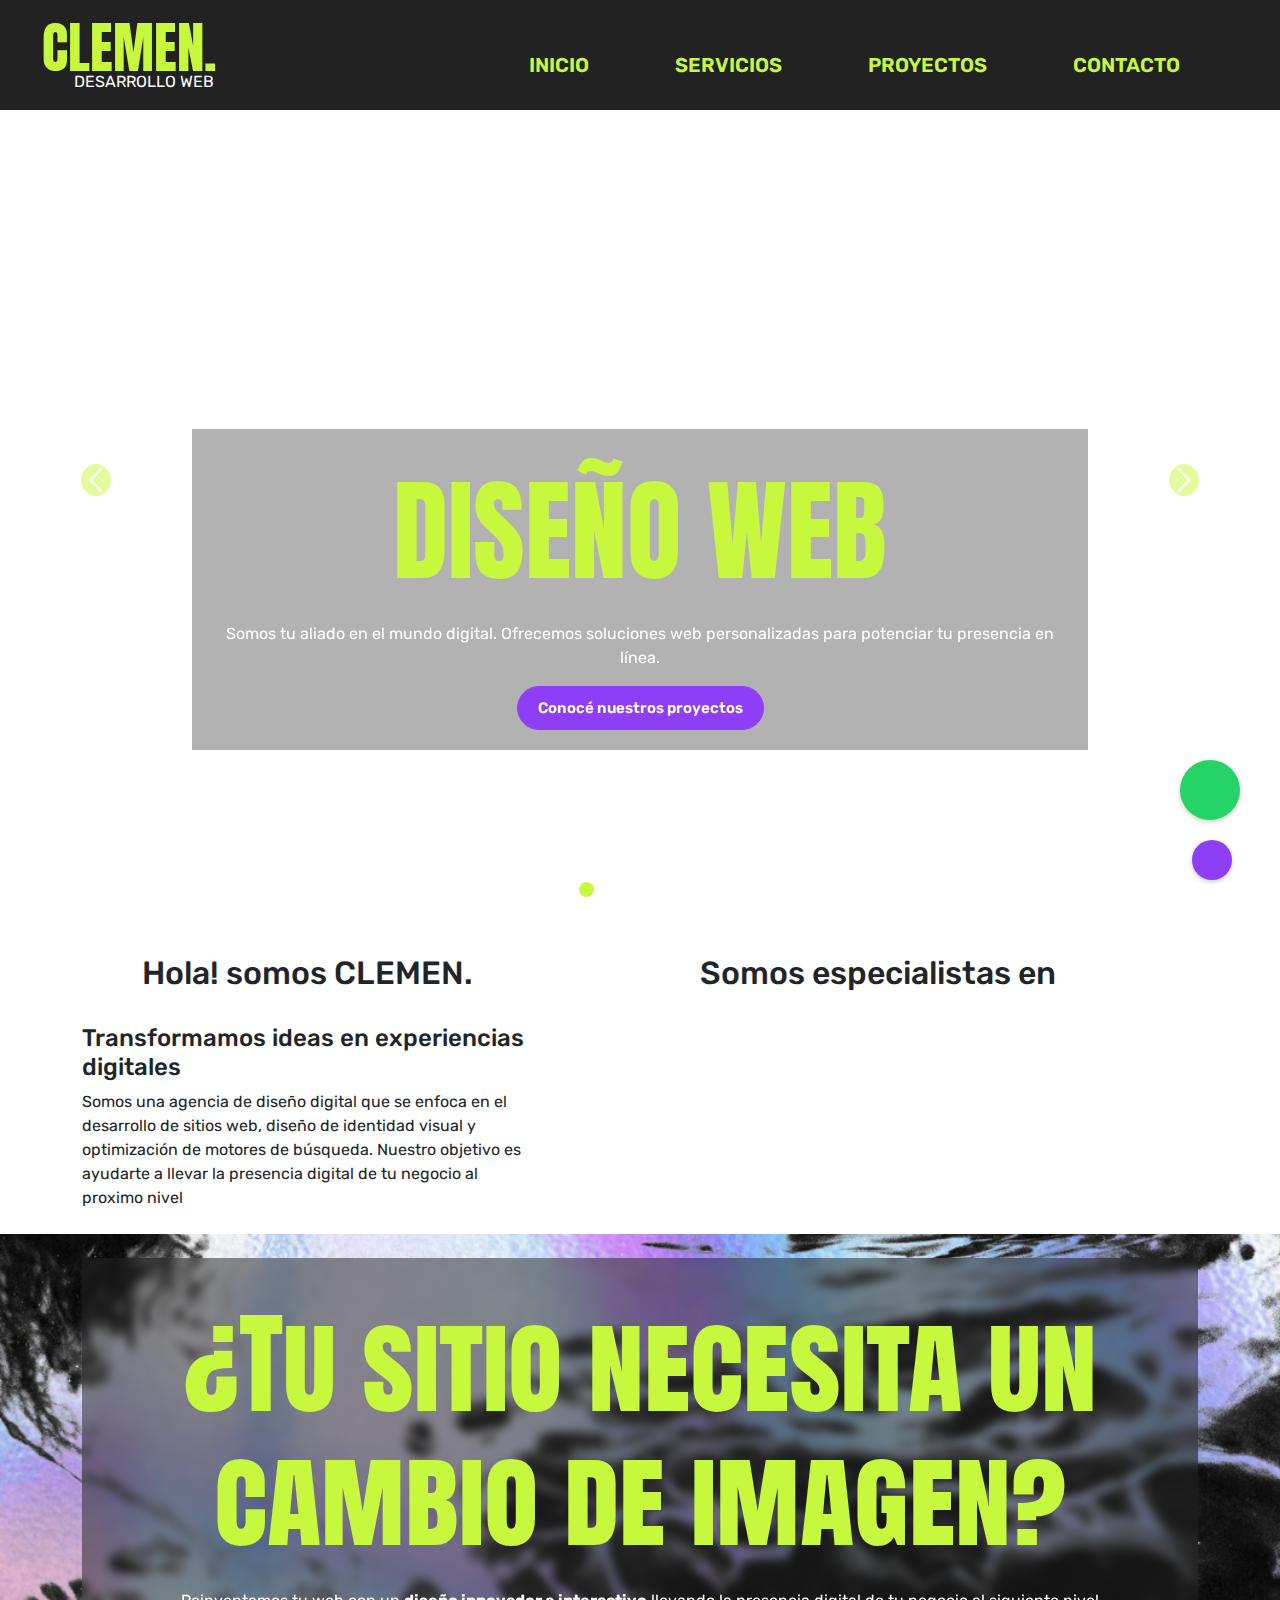
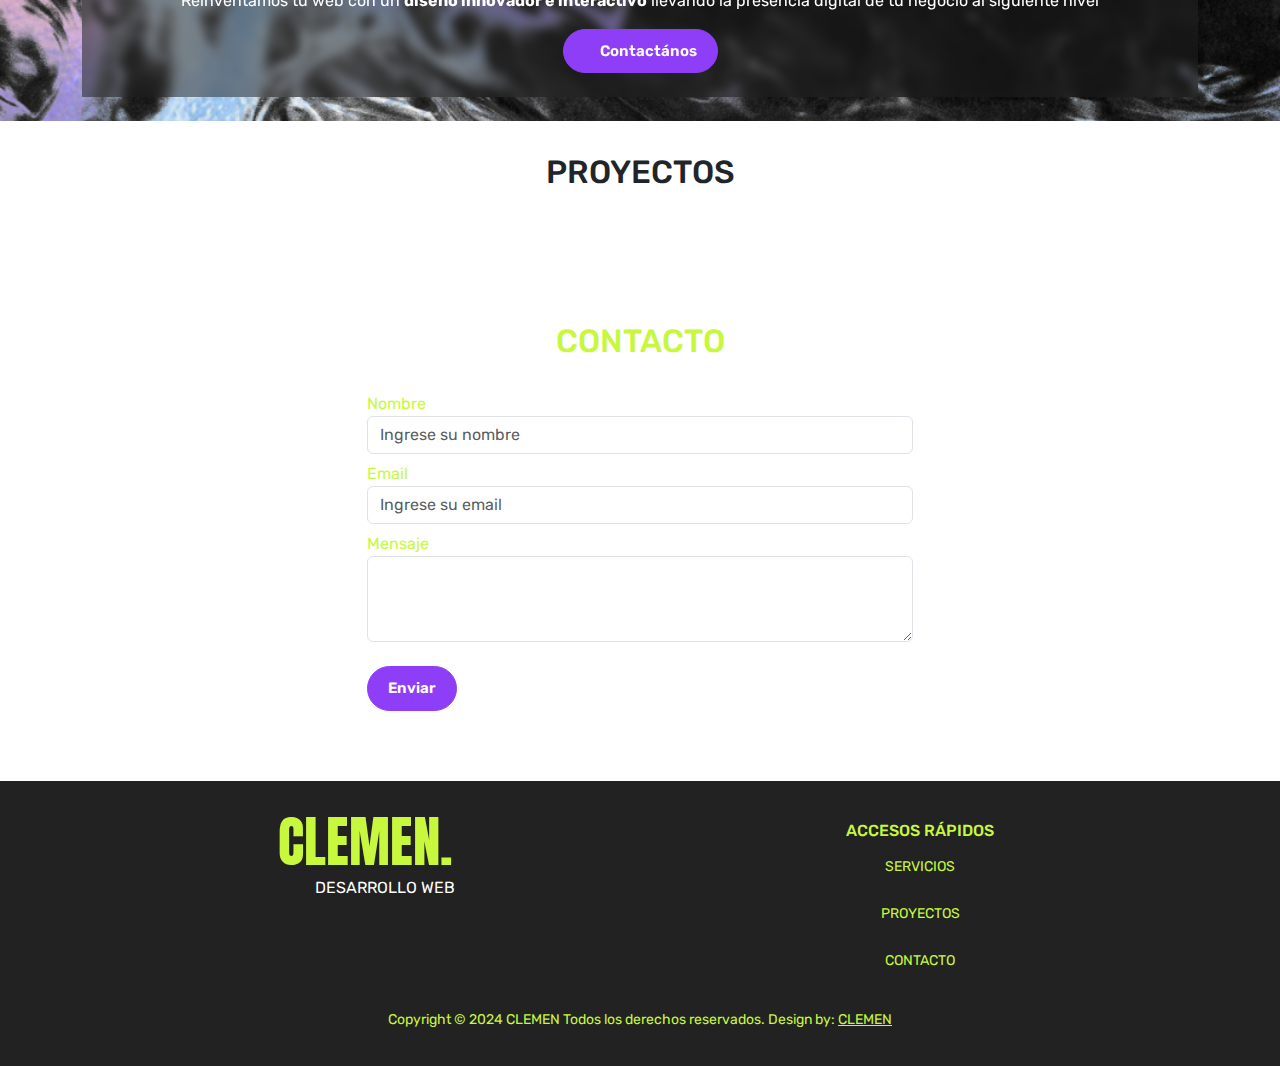
==== commit aee96c54: "Version responsive 6/8" ====
--- a/index.html
+++ b/index.html
@@ -85,37 +85,41 @@
         <div class="carousel-item active">
             <div class="img img-slider1"></div>
             <div class="carousel-caption">
-                <h1 class="responsive-titulo text-start">DISEÑO WEB</h1>
-                <p class="text-start">Transformamos ideas en experiencias digitales.</p>
-                <div class="boton-call text-start">
+                <h1 class="responsive-titulo text-center">DISEÑO WEB</h1>
+                <p class="text-center">Somos tu aliado en el mundo digital. Ofrecemos soluciones web personalizadas para potenciar tu presencia en línea.</p>
+                <div class="boton-call text-center">
                     <a href="#proyectos" class="btn btn-primary btn-call">Conocé nuestros proyectos</a>
                 </div>
                                             
             </div>
         </div>
-
+        <div class="carousel-item">
+            <div class="img img-slider2"></div>
+            <div class="carousel-caption">
+                <h2 class="responsive-titulo text-center">OPTIMIZACION SEO</h2>
+                <p> 
+                    La importancia de que tus clientes puedan encontrar tu negocio en los buscadores.
+                </p>
+                <div class="boton-call text-center">
+                    <a href="#proyectos" class="btn btn-primary btn-call">Conocé nuestros proyectos</a>
+                </div>
+                                            
+            </div>
+        </div>
         <div class="carousel-item">
             <div class="img img-slider3"></div>
             <div class="carousel-caption">
-                <h3 class="responsive-titulo text-start">SEO </h3>
-                <p class="text-start">Optimizamos tu sitio para que aparezcas dónde y cómo tus clientes te buscan.</p>
-                <div class="boton-call text-start"><a href="./pages/seo.html" class="btn btn-primary btn-call">Descubrí cómo lo hacemos</a></div>
-                
-            </div>
-        </div>        
-        <div class="carousel-item ">
-            <div class="img img-slider2"></div>
-            <div class="carousel-caption text-end l-50">
-                <h3 class="responsive-titulo text-end">IDENTIDAD VISUAL</h3>
-                <p class="text-end">Tu marca es tu historia, construimos la imagen de tu negocio.</p>
-                <div class="boton-call text-end">
-                    <a href="./pages/branding.html" class="btn btn-primary btn-call">Conocé más</a>
-                </div>
-                
-            </div>
-        </div>
-
-
+                <h2 class="responsive-titulo text-center">IDENTIDAD VISUAL</h2>
+                <p class="text-center">
+                    Lorem ipsum dolor sit amet consectetur adipisicing elit. Ipsam placeat numquam debitis.
+                </p>
+                <div class="boton-call text-center">
+                    <a href="#proyectos" class="btn btn-primary btn-call">Conocé nuestros proyectos</a>
+                </div>
+                                            
+            </div>
+        </div>
+    
     </div>    
     <!-- Left and right controls/icons -->
     <button class="carousel-control-prev" type="button" data-bs-target="#demo" data-bs-slide="prev">
@@ -131,23 +135,28 @@
 <section class="about-us">
     <div class="container">
         <div class="row">
-            <div class="col-md-6">
+            <div class="col-md-5">
                 <h2 class="p-4 text-center">Hola! somos CLEMEN.</h2>
                 <h4>Transformamos ideas en experiencias digitales</h4>
                 <p>Somos una agencia de diseño digital que se enfoca en el desarrollo de sitios web, diseño de identidad visual y optimización de motores de búsqueda. Nuestro objetivo es ayudarte a llevar la presencia digital de tu negocio al proximo nivel</p>
+            </div>
+            <div class="col-md-7">
+                <div class="container">
+                    <h2 class="p-4 text-center">Somos especialistas en</h2>
+                </div>
+                <div class="container d-flex ">
+                    <div class="owl-carousel owl-one owl-theme justify-content-center align-items-center">
+                        <div class="item item-design"><h4 class="animated-header">SITIOS WEB</h4>            
+                        </div>
+                        <div class="item item-branding">                
+                            <h4 class="animated-header">BRANDING</h4>
+                        </div>
+                        <div class="item item-seo"><h4 class="animated-header">SEO</h4></div>
+                </div>
+                </div>
 </section>
 <section class="servicios m-2" id="servicios">
-    <div class="container">
-        <h2 class="p-4 text-center">Somos especialistas en</h2>
-    </div>
-    <div class="container d-flex ">
-        <div class="owl-carousel owl-one owl-theme justify-content-center align-items-center">
-            <div class="item item-design"><h4 class="animated-header">SITIOS WEB</h4></div>
-            <div class="item item-branding">                
-                <h4 class="animated-header">BRANDING</h4>
-            </div>
-            <div class="item item-seo"><h4 class="animated-header">SEO</h4></div>
-    </div>
+
 </section>
 <section class="jumbotron">
     <div class="container text-center p-4">
--- a/css/style.css
+++ b/css/style.css
@@ -167,7 +167,7 @@
     background-image: url(../img/24402997_282883655780188.jpg);
 }
 .img-slider2{
-    background-image: url(../img/21846586_6527739.jpg);
+    background-image: url(../img/2148346930.jpg);
 }
 .img-slider3{
     background-image: url(../img/106179.jpg);
@@ -183,10 +183,9 @@
 .carousel-caption{
     position: absolute;
     bottom: 20%;
-    padding: 20px;
-    border-radius: 10%;
+    padding: 20px;    
     backdrop-filter: blur(10px);
-    background-image: linear-gradient(to bottom, rgba(0, 0, 0, 0.5), rgba(0, 0, 0, 0.5));
+    background-image: linear-gradient(to bottom, rgba(0, 0, 0, 0.3), rgba(0, 0, 0, 0.3));
 }
 
 .carousel-control-next-icon,
@@ -263,6 +262,9 @@
     justify-content: center;
     align-items: end;
 }
+.item p{
+    font-size: 1rem;
+}
 
 .owl-carousel .item-proyecto{
     height: 250px;
@@ -505,29 +507,18 @@
 }
 
 @media only screen and (min-width: 768px) {
-    .img-slider1{
-        background-image: url(../img/slider_design.jpg);
-    }
-    .img-slider2{
-        background-image: url(../img/slider_brand_2.jpg);
-    }
-    .img-slider3{
-        background-image: url(../img/slider_seo_3.jpg);
-    }
-    .img-slider4{
-        background-image: url(../img/slider_ux.jpg);
+
+    .carousel-item .img{
+        height: 100vh;
     }
     .carousel-main{
         margin-top: 30px;
-    }
+    }   
     .carousel-caption{
-        margin-top: 100px;
-        backdrop-filter: blur(0px);         
-        background-image: none;      
-        width: 100%;
-    }
-    .carousel-caption p{
-        font-size: 28px;
+        display: flex;
+        justify-content: center;
+        align-items: center;
+        flex-direction: column;        
     }
 
     .nav-item:hover{
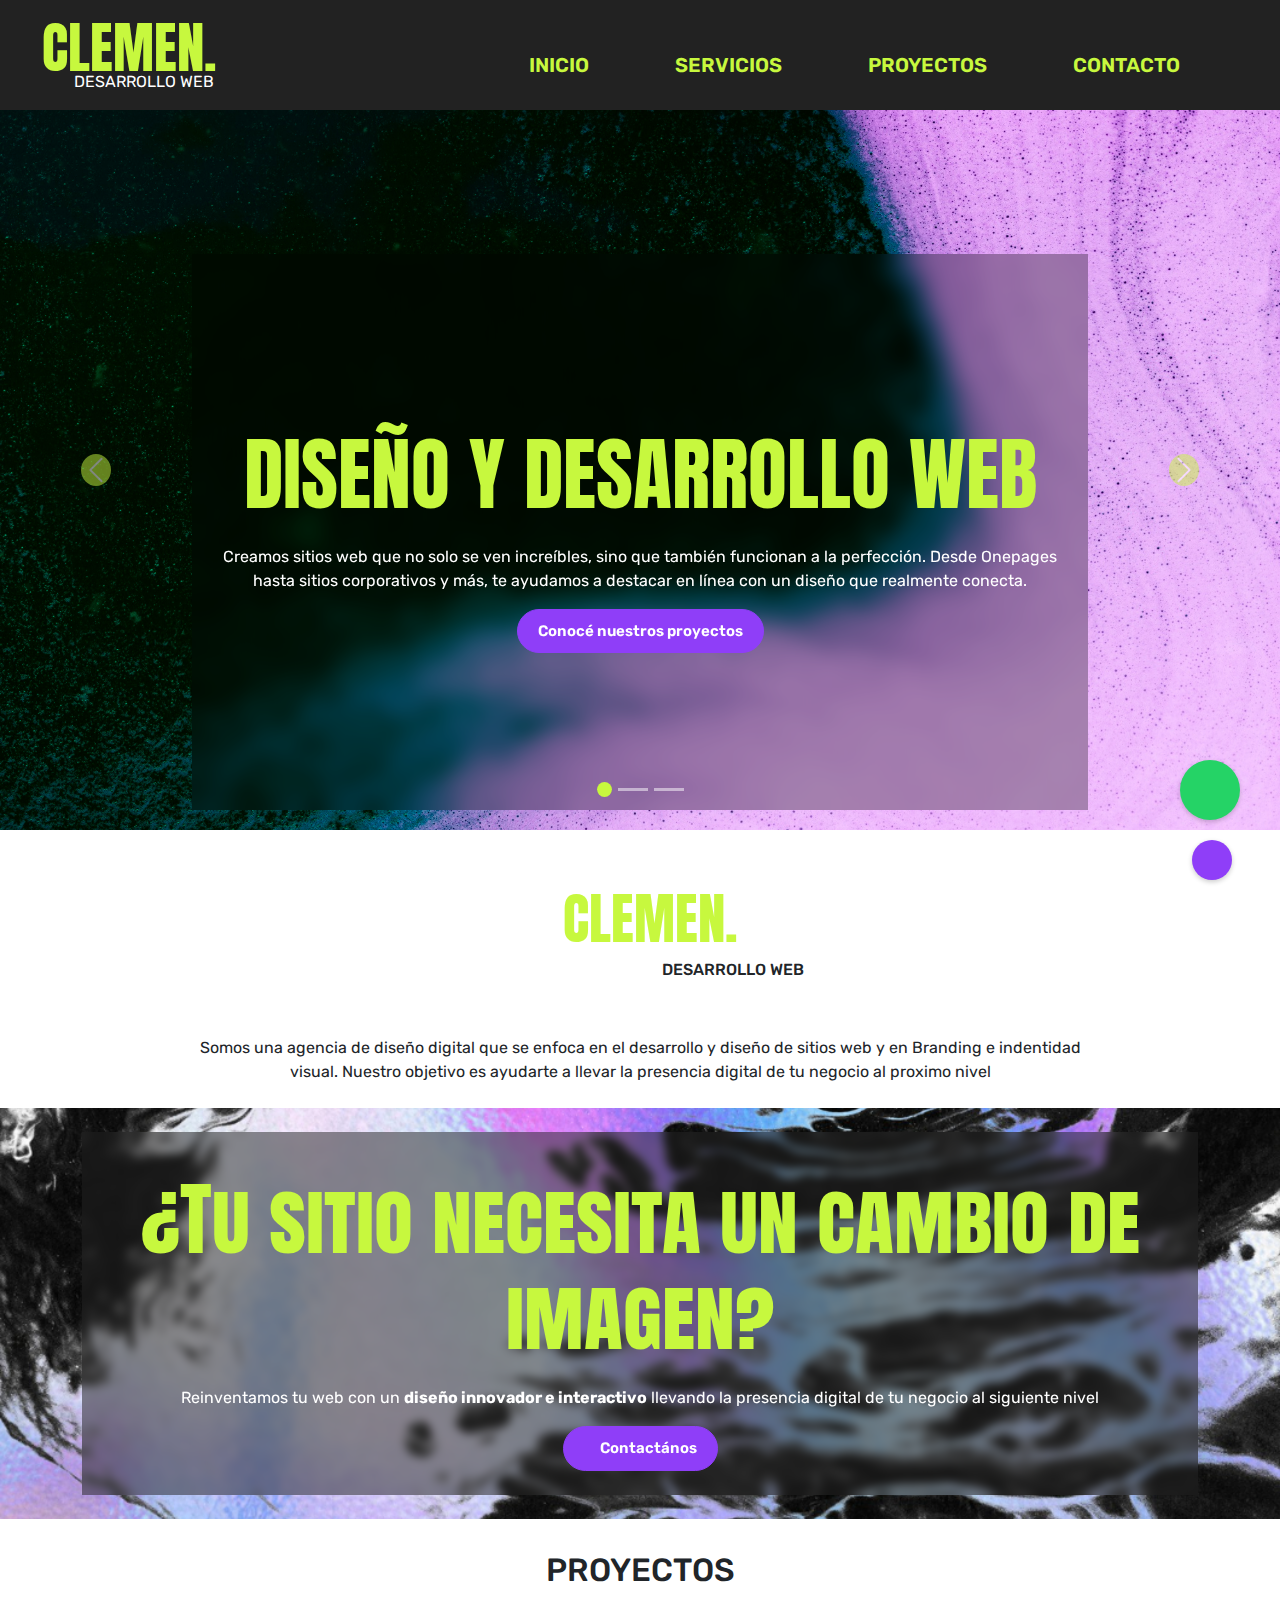
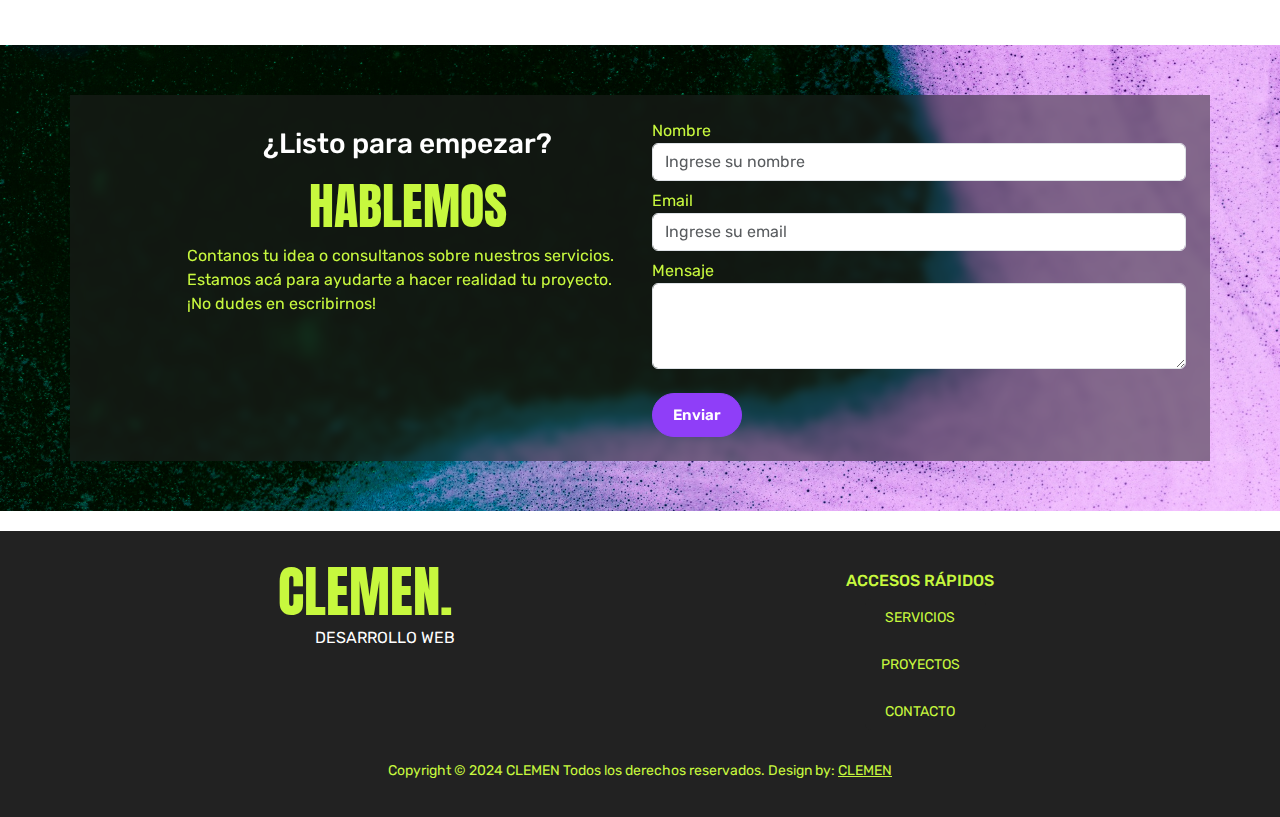
==== commit fefe7291: "version optimizada 12/8" ====
--- a/index.html
+++ b/index.html
@@ -30,7 +30,7 @@
         </a>
     </div>
 <!-- MENU -->
-<nav class="navbar navbar-expand-sm navbar-dark fixed-top">    
+<nav class="navbar navbar-expand-sm navbar-dark sticky-top">    
     <div class="container-fluid">
         <a class="navbar-brand" href="#">CLEMEN. <br> <span>DESARROLLO WEB</span></a>
 
@@ -65,95 +65,94 @@
         </div>
     </div>
     </nav>
-<main class="carousel-main">    
-    <!-- Carousel -->
-    <div id="demo" class="carousel slide" data-bs-ride="carousel">
-
-    <!-- Indicators/dots -->
-    <div class="carousel-indicators">
-    <button type="button" data-bs-target="#demo" data-bs-slide-to="0" class="active">        
-    </button>
-    <button type="button" class="no-active" data-bs-target="#demo" data-bs-slide-to="1">
-    </button>
-    <button type="button" class="no-active" data-bs-target="#demo" data-bs-slide-to="2">
-    </button>
-    <button type="button" class="no-active" data-bs-target="#demo" data-bs-slide-to="3">
-    </button>
-    </div>
-    <!-- The slideshow/carousel -->
-    <div class="carousel-inner">
-        <div class="carousel-item active">
-            <div class="img img-slider1"></div>
-            <div class="carousel-caption">
-                <h1 class="responsive-titulo text-center">DISEÑO WEB</h1>
-                <p class="text-center">Somos tu aliado en el mundo digital. Ofrecemos soluciones web personalizadas para potenciar tu presencia en línea.</p>
-                <div class="boton-call text-center">
-                    <a href="#proyectos" class="btn btn-primary btn-call">Conocé nuestros proyectos</a>
-                </div>
-                                            
-            </div>
-        </div>
-        <div class="carousel-item">
-            <div class="img img-slider2"></div>
-            <div class="carousel-caption">
-                <h2 class="responsive-titulo text-center">OPTIMIZACION SEO</h2>
-                <p> 
-                    La importancia de que tus clientes puedan encontrar tu negocio en los buscadores.
-                </p>
-                <div class="boton-call text-center">
-                    <a href="#proyectos" class="btn btn-primary btn-call">Conocé nuestros proyectos</a>
-                </div>
-                                            
-            </div>
-        </div>
-        <div class="carousel-item">
-            <div class="img img-slider3"></div>
-            <div class="carousel-caption">
-                <h2 class="responsive-titulo text-center">IDENTIDAD VISUAL</h2>
-                <p class="text-center">
-                    Lorem ipsum dolor sit amet consectetur adipisicing elit. Ipsam placeat numquam debitis.
-                </p>
-                <div class="boton-call text-center">
-                    <a href="#proyectos" class="btn btn-primary btn-call">Conocé nuestros proyectos</a>
-                </div>
-                                            
-            </div>
-        </div>
-    
-    </div>    
-    <!-- Left and right controls/icons -->
-    <button class="carousel-control-prev" type="button" data-bs-target="#demo" data-bs-slide="prev">
-    <span class="carousel-control-prev-icon"></span>
-    </button>
-    <button class="carousel-control-next" type="button" data-bs-target="#demo" data-bs-slide="next">
-    <span class="carousel-control-next-icon"></span>
-    </button>
-    </div>
-
-</main>
-
-<section class="about-us">
+    <main class="carousel-main">    
+        <!-- Carousel -->
+        <div id="demo" class="carousel slide" data-bs-ride="carousel">
+    
+        <!-- Indicators/dots -->
+        <div class="carousel-indicators">
+        <button type="button" data-bs-target="#demo" data-bs-slide-to="0" class="active">        
+        </button>
+        <button type="button" class="no-active" data-bs-target="#demo" data-bs-slide-to="1">
+        </button>
+        <button type="button" class="no-active" data-bs-target="#demo" data-bs-slide-to="2">
+        </button>
+        </div>
+        <!-- The slideshow/carousel -->
+        <div class="carousel-inner">
+            <div class="carousel-item active">
+                <div class="img img-slider2"></div>
+                <div class="carousel-caption">
+                    <h2 class="responsive-titulo text-center">DISEÑO Y DESARROLLO WEB</h2>
+                    <p class="text-center">Creamos sitios web que no solo se ven increíbles, sino que también funcionan a la perfección. Desde Onepages hasta sitios corporativos y más, te ayudamos a destacar en línea con un diseño que realmente conecta.</p>
+                    <div class="boton-call text-center">
+                        <a href="#proyectos" class="btn btn-primary btn-call">Conocé nuestros proyectos</a>
+                    </div>                                                
+                </div>
+            </div>
+    
+            <div class="carousel-item">
+                <div class="img img-slider3"></div>
+                <div class="carousel-caption">
+                    <h3 class="responsive-titulo text-center">BRANDING E IDENTIDAD VISUAL</h3>
+                    <p class="text-center">Tu marca merece ser única. Diseñamos identidades visuales que cuentan tu historia y conectan con tu audiencia. Desde logos hasta manuales de marca, te ayudamos a construir una imagen coherente y poderosa.</p>
+                    <div class="boton-call text-center"><a href="./pages/branding.html" class="btn btn-primary btn-call">Descubrí cómo lo hacemos</a></div>
+                    
+                </div>
+            </div>        
+            <div class="carousel-item ">
+                <div class="img img-slider2"></div>
+                <div class="carousel-caption">
+                    <h3 class="responsive-titulo text-center">TOMÁ EL CONTROL DE TU CONTENIDO</h3>
+                    <p class="text-center">¿No querés depender de nadie para hacer cambios en tu web?. Te ofrecemos sitios fáciles de gestionar por vos mismo, con acceso a una plataforma intuitiva y toda la documentación que necesitás. </p>
+                    <div class="boton-call text-center">
+                        <a href="./pages/auto.html" class="btn btn-primary btn-call">Conocé más</a>
+                    </div>
+                    
+                </div>
+            </div>
+    
+    
+        </div>    
+        <!-- Left and right controls/icons -->
+        <button class="carousel-control-prev" type="button" data-bs-target="#demo" data-bs-slide="prev">
+        <span class="carousel-control-prev-icon"></span>
+        </button>
+        <button class="carousel-control-next" type="button" data-bs-target="#demo" data-bs-slide="next">
+        <span class="carousel-control-next-icon"></span>
+        </button>
+        </div>
+    
+    </main>
+
+<section class="about-us mt-5">
     <div class="container">
         <div class="row">
-            <div class="col-md-5">
-                <h2 class="p-4 text-center">Hola! somos CLEMEN.</h2>
-                <h4>Transformamos ideas en experiencias digitales</h4>
-                <p>Somos una agencia de diseño digital que se enfoca en el desarrollo de sitios web, diseño de identidad visual y optimización de motores de búsqueda. Nuestro objetivo es ayudarte a llevar la presencia digital de tu negocio al proximo nivel</p>
-            </div>
-            <div class="col-md-7">
-                <div class="container">
-                    <h2 class="p-4 text-center">Somos especialistas en</h2>
-                </div>
-                <div class="container d-flex ">
+            <div class="col-md-10 col-lg-10 offset-md-1 col-lg-1 offset-lg-1">
+                <h1 class="p-4 text-center"><a class="navbar-brand" href="#">CLEMEN. <br> <span class="text-dark">DESARROLLO WEB</span></a></h1>
+                
+                <p class="text-center">Somos una agencia de diseño digital que se enfoca en el desarrollo y diseño de sitios web y en Branding e indentidad visual. Nuestro objetivo es ayudarte a llevar la presencia digital de tu negocio al proximo nivel</p>
+            </div>
+        </div>
+    </div>
+    <div>
+        <div class="row">
+            <div class="col-md-10 col-lg-10 offset-md-1 col-lg-1 offset-lg-1 col-12">
+                <div class="container-fluid d-flex ">
                     <div class="owl-carousel owl-one owl-theme justify-content-center align-items-center">
-                        <div class="item item-design"><h4 class="animated-header">SITIOS WEB</h4>            
+                        <div class="item item-design"><h4 class="animated-header">DISEÑO WEB</h4>            
                         </div>
                         <div class="item item-branding">                
                             <h4 class="animated-header">BRANDING</h4>
                         </div>
-                        <div class="item item-seo"><h4 class="animated-header">SEO</h4></div>
-                </div>
-                </div>
+                    </div>
+                </div>
+            </div>
+        </div>
+    </div>
+
+                
+
 </section>
 <section class="servicios m-2" id="servicios">
 
@@ -208,12 +207,14 @@
     </div>
 </section>
 <section class="contacto mt-4" id="contacto">
-    <div class="container">
-        <div class="row">
-            <div class="col-12">
-                <h2 class="p-4 text-center">CONTACTO</h2>
-            </div>
-            <div class="col-12 col-md-6 col-lg-6 offset-lg-3">
+    <div class="container bg-blur p-4">
+        <div class="row">
+            <div class="col-md-5 col-lg-5 offset-md-1 col-lg-offset-1">
+                <h3 class="p-2 text-center text-white">¿Listo para empezar?</h3>
+                <h2 class="text-center anton">Hablemos</h2>
+                <p>Contanos tu idea o consultanos sobre nuestros servicios. Estamos acá para ayudarte a hacer realidad tu proyecto. ¡No dudes en escribirnos!</p>
+            </div>
+            <div class="col-12 col-md-6 col-lg-6">
                 <div class="contacto-formulario">
                     <form action="">
                         <div class="form-group mb-2">
@@ -277,17 +278,16 @@
     <script>
     $('.owl-one').owlCarousel({
     loop:true,
-    margin: 10,    
-    center: true,
+    margin: 10,
     responsive:{
             0:{
-                items:1.2
+                items:2
             },
             600:{
-                items:3
+                items:2
             },
             1000:{
-                items:3
+                items:2
             }
         }
     })
@@ -302,13 +302,13 @@
     autoplayHoverPause: true,
     responsive:{
             0:{
-                items:1.3
+                items:1.4
             },
             600:{
                 items:3
             },
             1000:{
-                items:3.5
+                items:5
             }
         }
   });
--- a/css/style.css
+++ b/css/style.css
@@ -176,13 +176,9 @@
     background-image: url(../img/slider-ux.jpg);
 }
 
-
-.carousel-main{
-    margin-top: 50px;
-}
 .carousel-caption{
     position: absolute;
-    bottom: 20%;
+    top: 10%;
     padding: 20px;    
     backdrop-filter: blur(10px);
     background-image: linear-gradient(to bottom, rgba(0, 0, 0, 0.3), rgba(0, 0, 0, 0.3));
@@ -206,8 +202,9 @@
     align-items: center;
 }
 
+
 .responsive-titulo {
-	font-size: clamp(3.2rem, 10vw, 7rem);
+	font-size: clamp(1.2rem, 10vw, 5rem);
     padding: 15px;
     font-family: 'Anton SC', sans-serif;
 }
@@ -268,7 +265,7 @@
 
 .owl-carousel .item-proyecto{
     height: 250px;
-    width: auto;;
+    width: auto;
     background-size: cover;
     background-position: center;    
 }
@@ -436,13 +433,28 @@
 }
 
 .contacto{
-    background-image: url(../img/textura.jpg);
+    background-image: url(../img/2148346930.jpg);
     background-size: cover;
     background-position: center;
     background-repeat: no-repeat;
     padding: 50px;
     color: #C7F83E;
 }
+.contacto h2{
+    font-size: 50px;
+}
+
+.bg-blur{
+    backdrop-filter: blur(5px);
+    background-color: #22222281;
+}
+
+.anton{
+    font-family: 'Anton SC', sans-serif;
+    text-transform: uppercase;
+}
+
+
 
 .jumbotron{
     background-image:  url(../img/106179.jpg);
@@ -509,12 +521,12 @@
 @media only screen and (min-width: 768px) {
 
     .carousel-item .img{
-        height: 100vh;
+        height: 80vh;
     }
-    .carousel-main{
-        margin-top: 30px;
-    }   
+  
     .carousel-caption{
+        top: 20%;
+        height: auto;
         display: flex;
         justify-content: center;
         align-items: center;
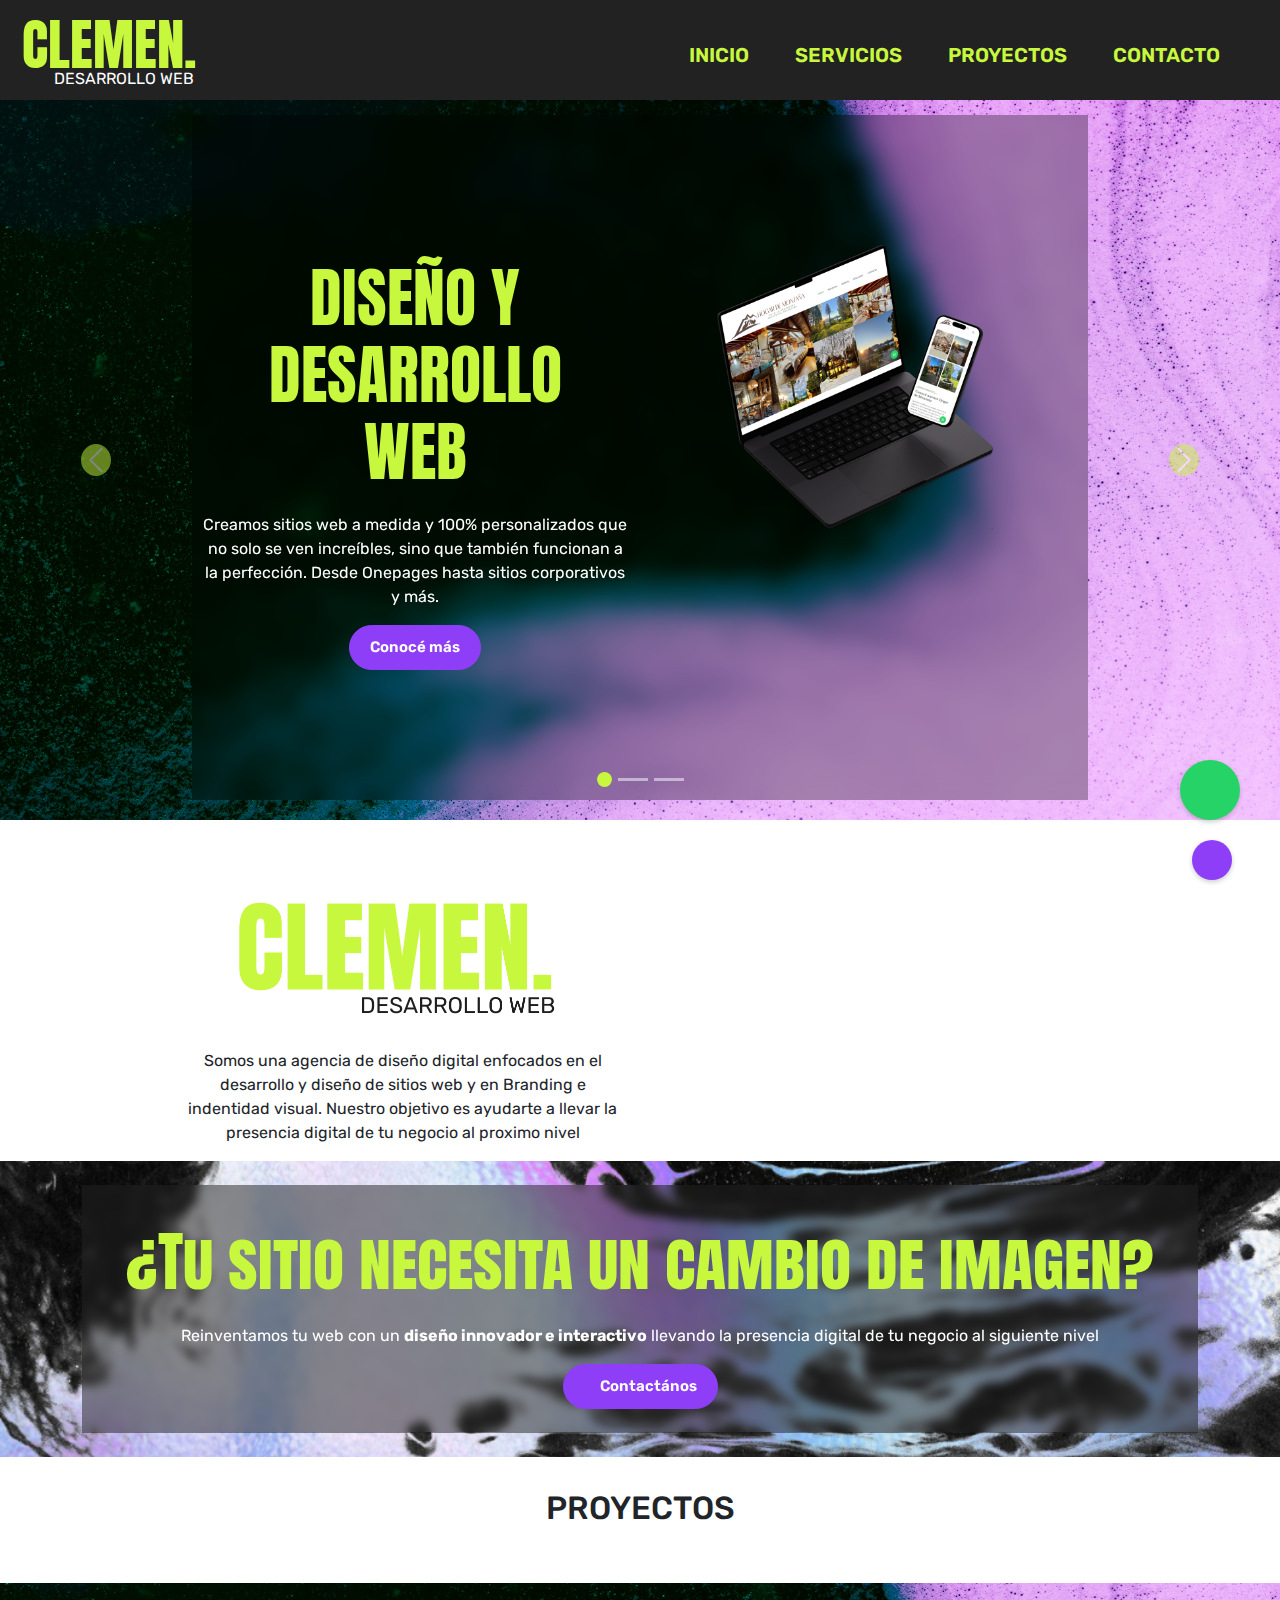
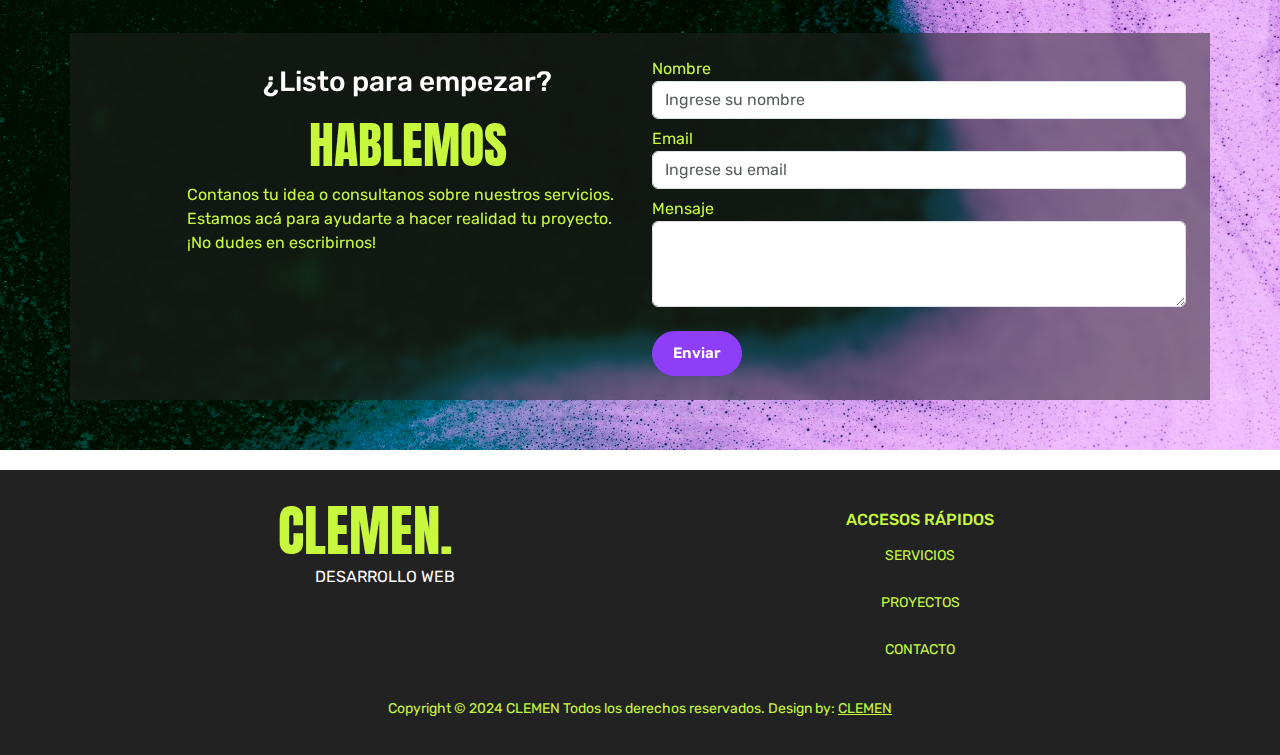
==== commit c339d32f: "Version Final 1.0" ====
--- a/index.html
+++ b/index.html
@@ -58,9 +58,8 @@
                 </li>
             </ul>
             <div class="redes">
-                <a href="#"><i class="fa-brands fa-instagram"></i></a>
-                <a href="#"><i class="fa-brands fa-github"></i></a>
-                <a href="#"><i class="fa-solid fa-envelope"></i></a>
+                <a href="https://www.instagram.com/clemen.desarrolloweb/" target="_blank"><i class="fa-brands fa-instagram"></i></a>
+                <a href="https://github.com/Lucas-Bragagnolo/" target="_blank"><i class="fa-brands fa-github"></i></a>                        
             </div>
         </div>
     </div>
@@ -83,36 +82,41 @@
             <div class="carousel-item active">
                 <div class="img img-slider2"></div>
                 <div class="carousel-caption">
-                    <h2 class="responsive-titulo text-center">DISEÑO Y DESARROLLO WEB</h2>
-                    <p class="text-center">Creamos sitios web que no solo se ven increíbles, sino que también funcionan a la perfección. Desde Onepages hasta sitios corporativos y más, te ayudamos a destacar en línea con un diseño que realmente conecta.</p>
-                    <div class="boton-call text-center">
-                        <a href="#proyectos" class="btn btn-primary btn-call">Conocé nuestros proyectos</a>
-                    </div>                                                
+                    <div class="row">
+                        <div class="col-md-6">
+                            <h2 class="responsive-titulo text-center ">DISEÑO Y DESARROLLO WEB</h2>
+                            <img src="./img/mockup-slider-1.png" class="img-fluid no-active-desktop" alt="imagen-slider1">
+                            <p class="text-center">Creamos sitios web a medida y 100% personalizados que no solo se ven increíbles, sino que también funcionan a la perfección. Desde Onepages hasta sitios corporativos y más.</p>
+                            <div class="boton-call text-center">
+                                <a href="#proyectos" class="btn btn-primary btn-call">Conocé más</a>
+                            </div>                                                        
+                        </div>
+                        <div class="col-md-6 no-active-movile">
+                            <img src="./img/mockup-slider-1.png" class="img-fluid" alt="imagen-slider1">                            
+                        </div>
+                    </div>
                 </div>
             </div>
     
             <div class="carousel-item">
                 <div class="img img-slider3"></div>
                 <div class="carousel-caption">
-                    <h3 class="responsive-titulo text-center">BRANDING E IDENTIDAD VISUAL</h3>
-                    <p class="text-center">Tu marca merece ser única. Diseñamos identidades visuales que cuentan tu historia y conectan con tu audiencia. Desde logos hasta manuales de marca, te ayudamos a construir una imagen coherente y poderosa.</p>
-                    <div class="boton-call text-center"><a href="./pages/branding.html" class="btn btn-primary btn-call">Descubrí cómo lo hacemos</a></div>
+                    <div class="row">
+                        <div class="col-md-6">
+                            <h2 class="responsive-titulo text-center">BRANDING E IDENTIDAD VISUAL</h2>
+                            <img src="./img/branding.jpg" class="img-fluid no-active-desktop" alt="imagen-slider1">
+                            <p class="text-center">Tu marca merece ser única. Diseñamos identidades visuales que cuentan tu historia y conectan con tu audiencia. Desde logos hasta manuales de marca, te ayudamos a construir una imagen coherente y poderosa.</p>
+                            <div class="boton-call text-center">
+                                <a href="#proyectos" class="btn btn-primary btn-call">Conocé más</a>
+                            </div>                                                        
+                        </div>
+                        <div class="col-md-6 no-active-movile">
+                            <img src="./img/branding.jpg" class="img-fluid" alt="imagen-slider1">
+                        </div>
+                    </div>
                     
                 </div>
             </div>        
-            <div class="carousel-item ">
-                <div class="img img-slider2"></div>
-                <div class="carousel-caption">
-                    <h3 class="responsive-titulo text-center">TOMÁ EL CONTROL DE TU CONTENIDO</h3>
-                    <p class="text-center">¿No querés depender de nadie para hacer cambios en tu web?. Te ofrecemos sitios fáciles de gestionar por vos mismo, con acceso a una plataforma intuitiva y toda la documentación que necesitás. </p>
-                    <div class="boton-call text-center">
-                        <a href="./pages/auto.html" class="btn btn-primary btn-call">Conocé más</a>
-                    </div>
-                    
-                </div>
-            </div>
-    
-    
         </div>    
         <!-- Left and right controls/icons -->
         <button class="carousel-control-prev" type="button" data-bs-target="#demo" data-bs-slide="prev">
@@ -125,42 +129,36 @@
     
     </main>
 
-<section class="about-us mt-5">
+<section class="about-us mt-5" id="servicios">
     <div class="container">
         <div class="row">
-            <div class="col-md-10 col-lg-10 offset-md-1 col-lg-1 offset-lg-1">
-                <h1 class="p-4 text-center"><a class="navbar-brand" href="#">CLEMEN. <br> <span class="text-dark">DESARROLLO WEB</span></a></h1>
-                
-                <p class="text-center">Somos una agencia de diseño digital que se enfoca en el desarrollo y diseño de sitios web y en Branding e indentidad visual. Nuestro objetivo es ayudarte a llevar la presencia digital de tu negocio al proximo nivel</p>
-            </div>
-        </div>
-    </div>
-    <div>
-        <div class="row">
-            <div class="col-md-10 col-lg-10 offset-md-1 col-lg-1 offset-lg-1 col-12">
+            <div class="col-md-5 col-lg-5 offset-md-1 col-lg-1 offset-lg-1">
+                <img src="./img/logo/logo-dark.png" width="100%" alt="">
+                <p class="text-center">Somos una agencia de diseño digital enfocados en el desarrollo y diseño de sitios web y en Branding e indentidad visual. Nuestro objetivo es ayudarte a llevar la presencia digital de tu negocio al proximo nivel</p>
+            </div>
+            <div class="col-md-5 col-lg-5 offset-md-1 col-lg-1 offset-lg-1 col-12">
                 <div class="container-fluid d-flex ">
                     <div class="owl-carousel owl-one owl-theme justify-content-center align-items-center">
-                        <div class="item item-design"><h4 class="animated-header">DISEÑO WEB</h4>            
+                        <div class="item item-design"><a href="./pages/web-design.html"><h4 class="animated-header">DISEÑO WEB</h4></a>           
                         </div>
                         <div class="item item-branding">                
-                            <h4 class="animated-header">BRANDING</h4>
-                        </div>
-                    </div>
-                </div>
-            </div>
-        </div>
-    </div>
+                            <a href="./pages/branding.html"><h4 class="animated-header">BRANDING</h4></a>                       
+                        </div>
+                    </div>
+                </div>
+            </div>
+        </div>
+    </div>
+
 
                 
 
 </section>
-<section class="servicios m-2" id="servicios">
-
-</section>
+
 <section class="jumbotron">
     <div class="container text-center p-4">
         <div class="row">
-            <div class="col-auto p-4 text-center blur">
+            <div class="col-12 p-4 text-center blur">
                 <h2 class="responsive-titulo text-center">¿Tu sitio necesita un cambio de imagen?</h2>
                 <p class="text-white">Reinventamos tu web con un <strong>diseño innovador e interactivo</strong> llevando la presencia digital de tu negocio al siguiente nivel</p>
                 <a href="" class="btn btn-primary btn-call"><i class="fa-brands fa-whatsapp me-3"></i>Contactános</a>
@@ -245,9 +243,8 @@
                         <a href="#">CLEMEN. <br><span>DESARROLLO WEB</span></a>
                     </div>
                     <div class="redes">
-                        <a href="#"><i class="fa-brands fa-instagram"></i></a>
-                        <a href="#"><i class="fa-brands fa-github"></i></a>
-                        <a href="#"><i class="fa-solid fa-envelope"></i></a>
+                        <a href="https://www.instagram.com/clemen.desarrolloweb/" target="_blank"><i class="fa-brands fa-instagram"></i></a>
+                        <a href="https://github.com/Lucas-Bragagnolo/" target="_blank"><i class="fa-brands fa-github"></i></a>                        
                     </div>
             </div>
             <div class="col-12 col-md-6 col-lg-6">
--- a/css/style.css
+++ b/css/style.css
@@ -14,7 +14,7 @@
 }
 .navbar{
     height: auto;
-    padding: 10px 10px 10px 10px;
+    padding: 30px 10px;
     display: flex;
     justify-content: space-between;
 }
@@ -38,7 +38,7 @@
     font-size: 55px;   
     margin-bottom: 0px; 
     line-height: 34px;  
-    padding: 20px;
+    padding: 10px;
     
 }
 .navbar-toggler:focus{
@@ -54,12 +54,13 @@
     font-family: "Rubik", sans-serif;
     font-style: normal;
 
+
 }
 .navbar-nav li {
     display: flex;
     justify-content: space-between;
     align-items: end;
-    padding: 10px 30px;        
+    padding: 10px;        
     font-size: 20px;
     width: 100%;
     text-transform: uppercase;
@@ -72,7 +73,7 @@
     color: #C7F83E;
     font-weight: 600;
     font-size: 20px;
-    padding: 10px 20px;
+    padding: 10px;
     border-radius: 50px;
     transition: all 0.3s ease-in-out;
     margin-right: 10px;
@@ -156,7 +157,7 @@
 
 .carousel-item .img {
     max-width: 100%;
-    height: 85vh;
+    height: 90vh;
     background-position: center;
     background-size: cover;
     background-repeat: no-repeat;
@@ -178,8 +179,9 @@
 
 .carousel-caption{
     position: absolute;
-    top: 10%;
-    padding: 20px;    
+    top: 0%;
+    height: auto;
+    padding: 10px;    
     backdrop-filter: blur(10px);
     background-image: linear-gradient(to bottom, rgba(0, 0, 0, 0.3), rgba(0, 0, 0, 0.3));
 }
@@ -204,7 +206,7 @@
 
 
 .responsive-titulo {
-	font-size: clamp(1.2rem, 10vw, 5rem);
+	font-size: clamp(1.2rem, 10vw, 4rem);
     padding: 15px;
     font-family: 'Anton SC', sans-serif;
 }
@@ -262,6 +264,20 @@
 .item p{
     font-size: 1rem;
 }
+.item a{
+  text-decoration: none;
+  color :#222222;
+  background-color: #C7F83E;
+  width: 100%;
+  padding: 10px 0px 0px 10px;
+  margin-bottom: 10px;
+  transition: all 0.2s;
+}
+.item a:hover {
+    background-color: #8f3ef8;
+    color: #fff;
+    transition: all 0.2s;
+}
 
 .owl-carousel .item-proyecto{
     height: 250px;
@@ -278,6 +294,14 @@
     filter: grayscale(0%)
 }
 
+.owl-two .item-logo {
+    height: 200px;
+    width: auto;
+    background-size: cover;
+    background-position: center;  
+    
+}
+
 .item-proyecto1{
     background-image: url(../img/mockup-aht.jpg);
 }
@@ -296,6 +320,25 @@
 
 .item-proyecto5{
     background-image: url(../img/mockup-costabonita.jpg);
+}
+.item-logo1{
+    background-image: url(../img/logosBranding/aht.png);
+}
+
+.item-logo2{
+    background-image: url(../img/logosBranding/costabonita-1.png);
+}
+
+.item-logo3{
+    background-image: url(../img/logosBranding/costabonita.png);
+}
+
+.item-logo4{
+    background-image: url(../img/logosBranding/hogarmontaña.png);
+}
+
+.item-logo5{
+    background-image: url(../img/logosBranding/planb.png);
 }
 
 .item-branding{
@@ -322,16 +365,6 @@
 }
 
 
-.animated-header {
-    display: inline-block;
-    position: relative;
-    color: black;
-    background-color: #C7F83E;
-    width: 100%;
-    overflow: hidden;
-    transition: all 0.3s ease;
-    padding: 10px
-}
 
 
 .animated-header:hover::before {
@@ -518,20 +551,223 @@
     transform: scale(1.1);
 }
 
+.no-active-movile{
+    display: none;
+}
+
+
+
+/* Diseño web */
+.main-webdesign{
+    background-image: url(../img/2148346930.jpg);
+    background-size: cover;
+    background-position: center;
+    background-repeat: no-repeat;
+    background-attachment: fixed;
+    
+    color: #fff
+
+}
+
+
+.main-webdesign p{
+    width: 100%;
+    font-size: 18px;
+    line-height: 1.2;
+    margin-bottom: 20px;
+    font-family: 'Rubik', sans-serif;
+    text-align: center;
+}
+
+.main-webdesign h1{
+    text-transform: uppercase;
+    text-align: center;
+    font-size: 50px;
+    font-family: 'Anton SC', sans-serif;
+    color: #C7F83E;
+}
+
+.main-webdesign h3{
+
+    text-align: center;
+    font-weight: 200;
+    font-style: italic;
+    font-size: 16px;
+
+    color: #fff;
+}
+
+.titulo-webdesign h3 {
+    text-align: center;
+    font-weight: 200;
+    font-style: italic;
+    font-size: 16px;
+    padding: 10px 15px;    
+}
+.titulo-webdesign h2{
+    text-align: center;
+    font-weight: 400;
+    font-size: 40px;
+    text-transform: uppercase;
+    font-family: 'Anton SC', sans-serif;
+    color: #8f3ef8;
+}
+
+
+
+
+.card{
+    height: auto;
+    border-radius: 25px;
+    padding: 30px;
+    display: flex;
+    justify-content: center;
+    align-items: center;
+    background-image: url('../img/106179.jpg');
+    background-position: center;
+    background-size: cover;    
+    border: 0px;
+    color:#fff
+}
+.card-branding {
+    background-image: url('../img/2148346930.jpg');
+}
+.card-body {
+    background-image: linear-gradient(to right top, #2b2b2bc9, #2e2e2eda) ,url('../img/106179.jpg');
+    background-position: bottom;
+    background-size: cover; 
+    border-radius: 25px;                            
+    border: 3px solid #C7F83E;
+}
+.card-body-branding {
+    background-image: linear-gradient(to right top, #2b2b2bc9, #2e2e2eda) ,url('../img/2148346930.jpg');
+}
+.card h4 {
+    font-size: 40px;
+    color: #C7F83E
+}
+.tabs{
+    display: flex;
+    justify-content: center;
+    flex-direction: row;
+    gap: 5px
+}
+.tablink{
+    color: #fff;
+    background-color: #c7f83e;
+    font-size: 14px;
+    padding: 10px; 
+    border-radius: 20px; 
+    color: #222222;       
+    border: 2px solid #222222;
+    transition: all 0.2s ease-in-out;
+}
+.tablink:hover{
+    color: #fff;
+    background-color: #8f3ef8;
+    font-size: 14px;
+    padding: 10px;
+    border-radius: 20px;
+    color: #ffffff;
+    transform: scale(1.05);
+    transition: all 0.2s ease-in-out;
+}
+.active-tab{
+    color: #fff;
+    background-color: #8f3ef8;
+    font-size: 14px;
+    padding: 10px; 
+    border-radius: 20px; 
+    transform: scale(1.05);
+    color: #ffffff;       
+
+}
+
+.no-muestro {
+    display: none;
+}
+
+.tipos-sitios h4{
+    font-size: 30px;
+    text-align: center;
+    font-weight: 400;
+    font-family: 'Anton SC', sans-serif;
+    color: #8f3ef8;
+    text-transform: uppercase;
+    padding: 20px;    
+}
+
+.card-tipo-sitio{
+
+    justify-content: center;
+    align-items: center;
+    flex-direction: column;
+    gap: 20px;
+    padding: 20px;
+}
+.card-tipo-sitio p{
+    text-align: center;
+}
+
+.card-adicionales h4{
+    font-size: 30px;
+    text-align: center;
+    font-weight: 400;
+    font-family: 'Anton SC', sans-serif;
+    color: #C7F83E;
+    text-transform: uppercase;
+
+}
+
+.card-adicionales p{
+    text-align: center;  
+    color :#fff;  
+}
+
+.card-adicionales {
+    justify-content: center;
+    align-items: center;
+    flex-direction: column;
+    gap: 20px;
+    padding: 20px;
+    border: 3px solid #8f3ef8;
+    border-radius: 10px;
+    margin-bottom: 10px;
+    background-color: #222222d8;
+}
+.desktop {
+    display: none;
+}
+
 @media only screen and (min-width: 768px) {
-
+    .navbar {
+        padding: 0px 0px 10px 0px;
+    }
     .carousel-item .img{
         height: 80vh;
     }
-  
-    .carousel-caption{
-        top: 20%;
+    .no-active-desktop{
+        display: none;
+    }
+    .no-active-movile{
+        display: block;
+    }
+    .desktop {
+        display:  block;
+    }
+
+    .carousel-caption{     
+        margin-top: 15px;   
         height: auto;
         display: flex;
         justify-content: center;
         align-items: center;
         flex-direction: column;        
     }
+    .carousel-caption img {
+        width: 70%;
+        margin-bottom: 20px;
+    }
 
     .nav-item:hover{
         background-color: rgba(29, 29, 29, 0);
@@ -543,11 +779,53 @@
        left: 50%;
     }
     
+
+    .main-webdesign h1{
+        font-size: 100px;
+    }
+    .main-webdesign p{
+        width: 500px;
+    }
+    .mockup-1{
+
+        width: 70%;
+    }
+
+
+    .mockup-2{
+        position: absolute;
+        width: 40%;
+        left: 50%;
+        top: 90%;
+    }
+
+    .proceso h3{
+        font-size: 25px;
+        font-weight: 200;
+        font-style: italic;
+    }
+    .proceso h2{
+        font-size: 40px;
+        text-align: center;
+    }
+    .card{
+        height: 380px;
+    }
+    .card-branding {
+        height: 250px;
+    }
+
+    .titulo-webdesign h2{
+
+        font-size: 60px;
+
+    }
+
+    .card-adicionales {
+        height: 250px;
+    }
     
 
-    .navbar-brand {
-        padding-top: 5px;
-    }
-
-}
-
+
+}
+
